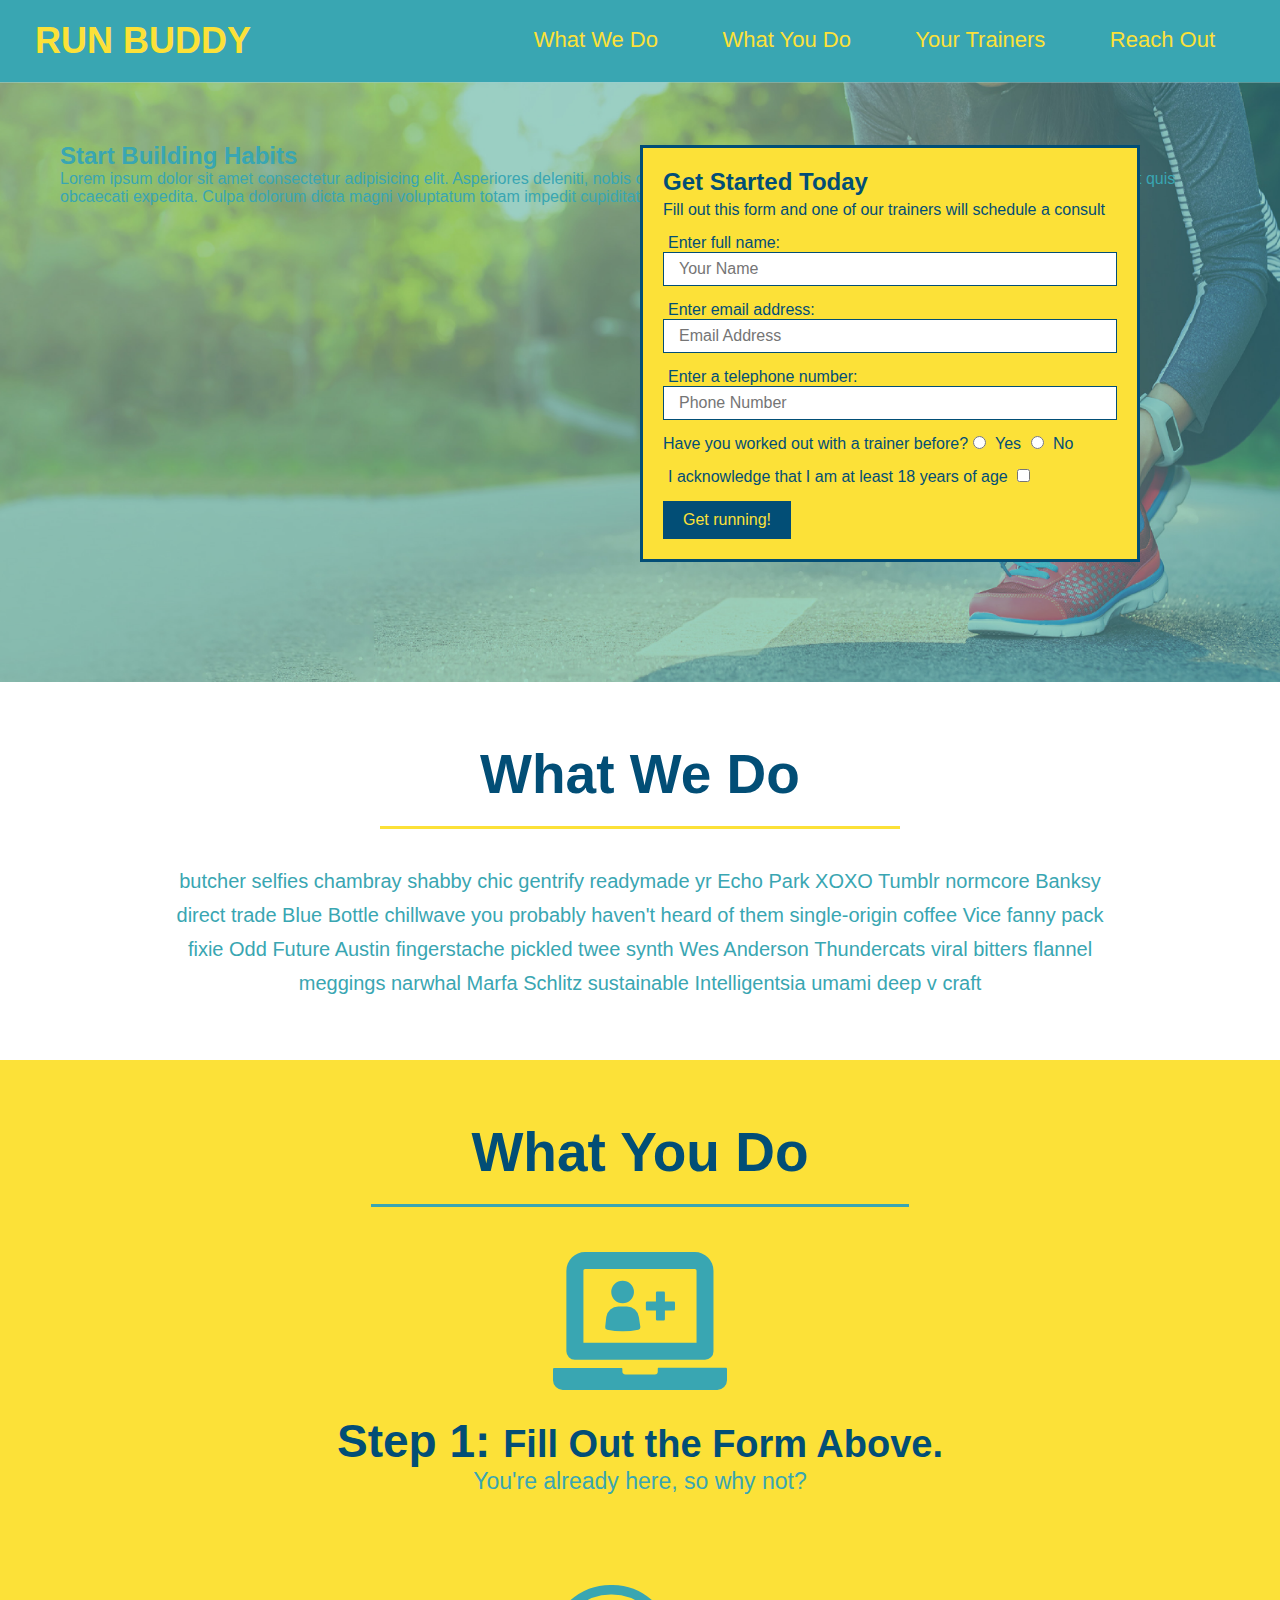
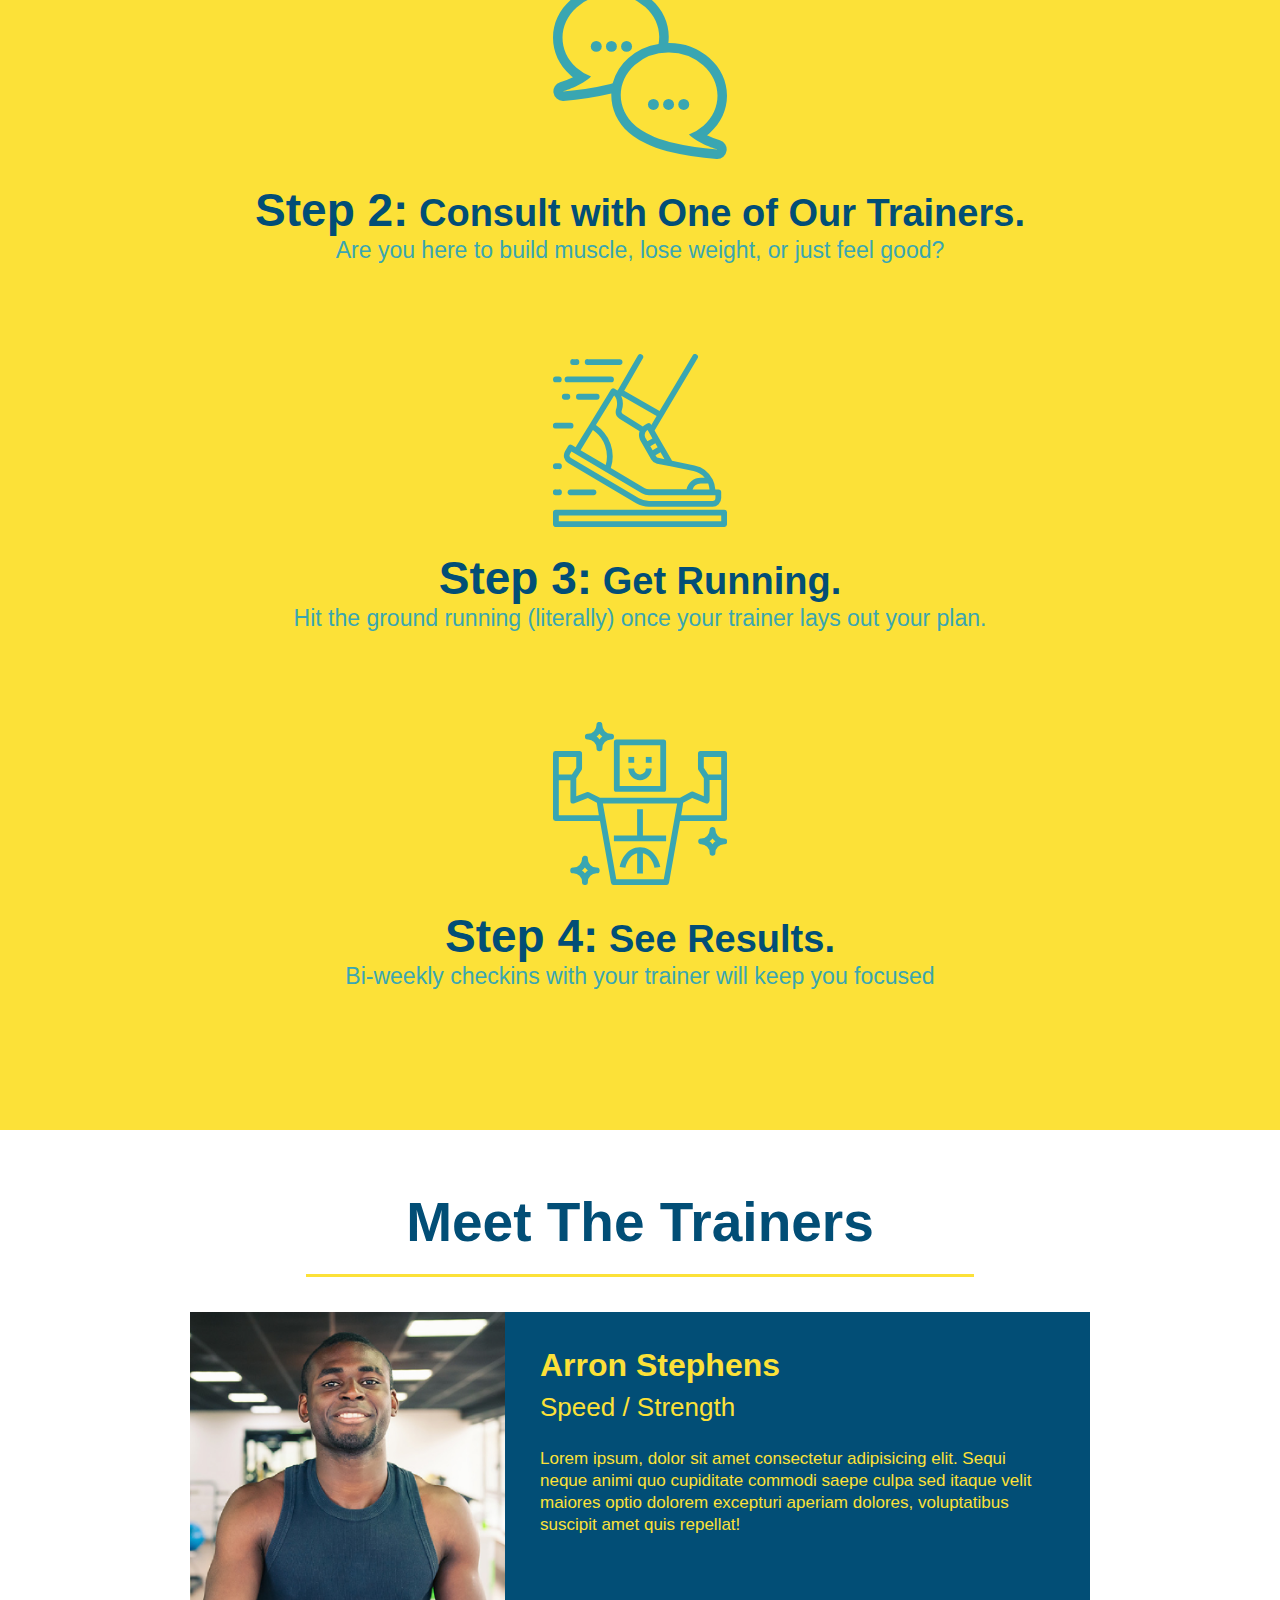
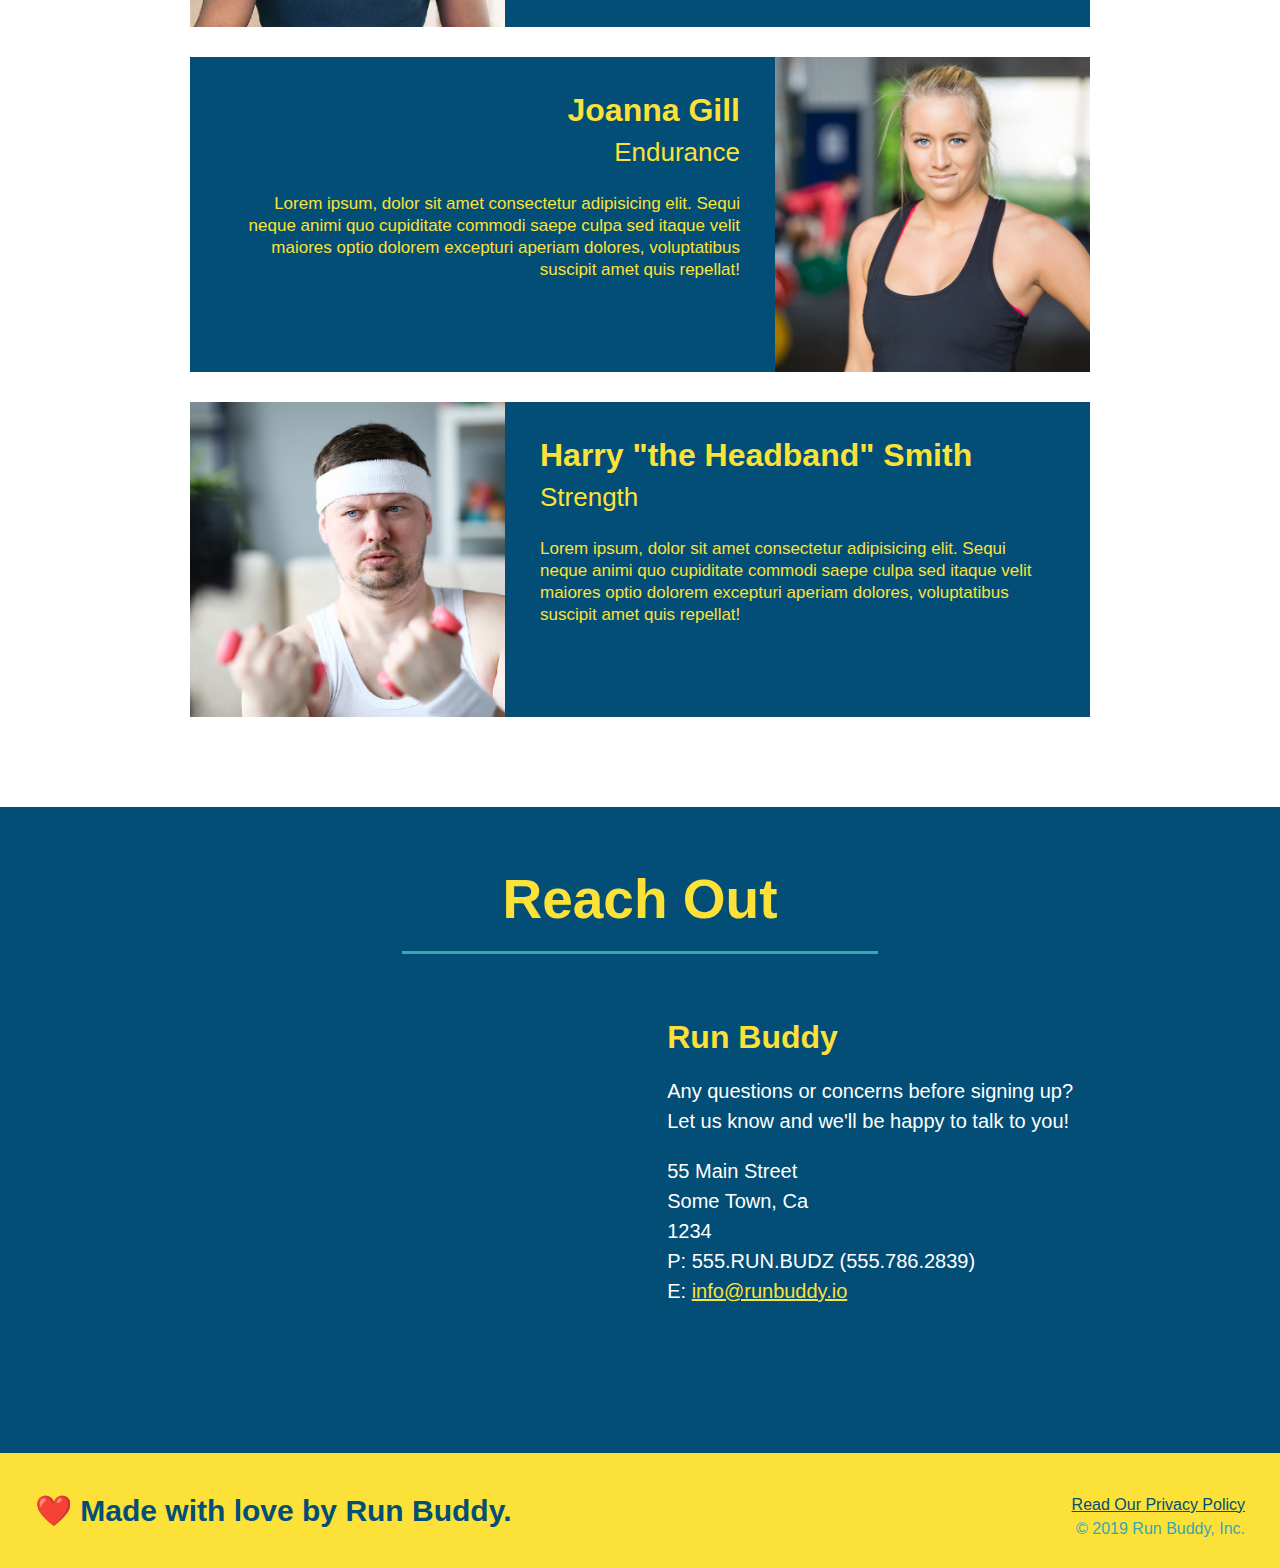
==== index.html @ 30cf2ac8 "add content to hero, replace image" ====
<!DOCTYPE html>
<html lang="en">
    <head>
        <meta charset="UTF-8" />
        <title>Run Buddy</title>
        <link rel="stylesheet" href="./assets/css/style.css" />
    </head>
    <body>
        <!-- navigation-->
        <header>
        <h1>
            <a href="/">RUN BUDDY</a>
        </h1>
        <nav>
            <!-- Unordered list element -->
            <ul>
                <!-- List item element -->
                <li>
                    <!-- Anchor element -->
                    <a href="#what-we-do">What We Do</a>
                </li>
                <li>
                    <a href="#what-you-do">What You Do</a>
                </li>
                <li>
                    <a href="#your-trainers">Your Trainers</a>
                </li>
                <li>
                    <a href="#reach-out">Reach Out</a>
                </li>
            </ul>
        </nav>
        </header>

        <!-- hero/jumbotron-->
        <section class="hero">
          <div class="hero-cta">
          <h2>Start Building Habits</h2>
          <p>Lorem ipsum dolor sit amet consectetur adipisicing elit. Asperiores deleniti, nobis corporis explicabo voluptates dolorem neque magnam minus, provident quis obcaecati expedita. Culpa dolorum dicta magni voluptatum totam impedit cupiditate.
          </p>
        </div>
            <div class="hero-form">
                <h3>Get Started Today</h3>
                <p>Fill out this form and one of our trainers will schedule a consult</p>
                <!-- Add form element-->
                <form>
                    <label for="name">Enter full name:</label>
                    <input type="text" placeholder="Your Name" name="name" id="name" class="form-input"/>
                    <label for="email">Enter email address:</label>
                    <input type="email" placeholder="Email Address" email="email" id="email" class="form-input"/>
                    <label for="phone">Enter a telephone number:</label>
                    <input type="tel" placeholder="Phone Number" name="phone" id="phone" class="form-input"/>
                    <p>
                        Have you worked out with a trainer before?
                        <input type="radio" name="trainer-confirm" id="trainer-yes"/>
                        <label for="trainer-yes">Yes</label>
                        <input type="radio" name="trainer-confirm" id="trainer-no"/>
                        <label for="trainer-no">No</label>  
                    </p>
                    <p>
                        <label for="checkbox">
                            I acknowledge that I am at least 18 years of age
                        </label>
                        <input type="checkbox" name="age-confirm" id="checkbox"/>
                    </p>
                        <button type="submit">
                            Get running!
                        </button>
                </form> 
            </div>
        </section>

        <!--"what we do" section-->
        <section id="what-we-do" class="intro">
            <h2 class="section-title primary-border">What We Do</h2>
            <p>butcher selfies chambray shabby chic gentrify readymade yr Echo Park XOXO Tumblr normcore Banksy direct trade Blue Bottle chillwave you probably haven't heard of them single-origin coffee Vice fanny pack fixie Odd Future Austin fingerstache pickled twee synth Wes Anderson Thundercats viral bitters flannel meggings narwhal Marfa Schlitz sustainable Intelligentsia umami deep v craft</p>
        </section>

        <!--"what you do" section-->
        <section id="what-you-do" class="steps">
            <h2 class="section-title secondary-border">What You Do</h2>
            <div>
                <img src="./assets/images/step-1.svg" alt="" />
                <h3>Step 1: <span> Fill Out the Form Above.</span></h3>
                <p>You're already here, so why not?</p>
              </div>
            
              <div>
                <img src="./assets/images/step-2.svg" alt="" />
                <h3>Step 2:<span> Consult with One of Our Trainers.</span></h3>
                <p>Are you here to build muscle, lose weight, or just feel good?</p>
              </div>
            
              <div>
                <img src="./assets/images/step-3.svg" alt="" />
                <h3>Step 3:<span> Get Running.</span></h3>
                <p>Hit the ground running (literally) once your trainer lays out your plan.</p>
              </div>
            
              <div>
                <img src="./assets/images/step-4.svg" alt="" />
                <h3>Step 4:<span> See Results.</span></h3>
                <p>Bi-weekly checkins with your trainer will keep you focused</p>
              </div>
           
        </section>

        <!-- "meet the trainers" section-->
        <section id="your-trainers" class="trainers">
            <h2 class="section-title primary-border">Meet The Trainers</h2>
            <!-- first trainer bio -->
            <article class="trainer">
                <img src="./assets/images/trainer-1.jpg" alt="Arron Stephens in his workout clothes, ready to pump iron" />
                <div class="trainer-bio text-left">
                  <h3>Arron Stephens</h3>
                  <h4>Speed / Strength</h4>
                  <p>
                    Lorem ipsum, dolor sit amet consectetur adipisicing elit. Sequi neque animi quo cupiditate commodi saepe culpa sed
                    itaque velit maiores optio dolorem excepturi aperiam dolores, voluptatibus suscipit amet quis repellat!
                  </p>
                </div>
              </article>
              <!-- second trainer bio -->
<article class="trainer">
    <div class="trainer-bio text-right">
      <h3>Joanna Gill</h3>
      <h4>Endurance</h4>
      <p>
        Lorem ipsum, dolor sit amet consectetur adipisicing elit. Sequi neque animi quo cupiditate commodi saepe culpa sed
        itaque velit maiores optio dolorem excepturi aperiam dolores, voluptatibus suscipit amet quis repellat!
      </p>
    </div>
    <img src="./assets/images/trainer-2.jpg" alt="Joanna Gill cooling off after a workout" />
  </article>
  
  <!-- third trainer bio -->
  <article class="trainer">
    <img src="./assets/images/trainer-3.jpg" alt="Harry Smith wearing a headband and lifting comically small pink weights" />
    <div class="trainer-bio text-left">
      <h3>Harry "the Headband" Smith</h3>
      <h4>Strength</h4>
      <p>
        Lorem ipsum, dolor sit amet consectetur adipisicing elit. Sequi neque animi quo cupiditate commodi saepe culpa sed
        itaque velit maiores optio dolorem excepturi aperiam dolores, voluptatibus suscipit amet quis repellat!
      </p>
    </div>
  </article>

              

        </section>

        <!-- "reach out" section-->
        <section id="reach-out" class="contact">
            <h2 class="section-title secondary-border">Reach Out</h2>
            <div class="contact-info">
              <iframe src="https://www.google.com/maps/embed?pb=!1m18!1m12!1m3!1d11626.652338170385!2d-87.88651664779712!3d42.99789846406055!2m3!1f0!2f0!3f0!3m2!1i1024!2i768!4f13.1!3m3!1m2!1s0x88051780bf5b7cb5%3A0xff8d4eafa3d6fd82!2sCactus%20Club!5e0!3m2!1sen!2sus!4v1645833481963!5m2!1sen!2sus" width="" height="" style="border:0;" allowfullscreen="" loading="lazy"></iframe>
            

            <div>
              <h3>Run Buddy</h3>
              <p>Any questions or concerns before signing up? 
                <br/>
                Let us know and we'll be happy to talk to you!
              </p>
              <address>
                55 Main Street <br/>
                Some Town, Ca <br/>
                1234 <br/>
                P: 555.RUN.BUDZ (555.786.2839)<br/>
                E: <a href="mailto:info@runbuddy.io">info@runbuddy.io</a>
              </address>
            </div>
            </div>
        </section>

        <!-- footer -->
        <footer>
            <h2>❤️ Made with love by Run Buddy.</h2>
            <div>
                <a href="#">Read Our Privacy Policy</a><br />
                &copy; 2019 Run Buddy, Inc.
              </div>
        </footer>
          
    </body>
</html>
---- assets/css/style.css ----
* {
    margin: 0;
    padding: 0;
    box-sizing: border-box;
}

body {
    font-family: Helvetica, Arial, sans-serif;
    color: #39a6b2;
  }

  header  {
      padding: 20px 35px;
      background-color: #39a6b2;
  }

  header h1 {
    font-weight: bold;
    font-size: 36px;
    color: #fce138;
    margin: 0;
    display: inline;
  }

  header a {
    text-decoration: none;
    color: #fce138;
  }
  
  header nav {
    float: right;
    margin: 7px 0;
  }

  header nav ul li {
    display: inline;
  }

  header nav ul li a {
    margin: 0 30px;
    font-weight: lighter;
    font-size: 22px;
  }

  footer {
    background: #fce138;
    width: 100%;
    padding: 40px 35px;
  }

  footer h2 {
    display: inline;
    color: #024e76;
    font-size: 30px;
    margin: 0;
  }

  footer div {
    float: right;
    line-height: 1.5;
    text-align: right;
  }

  footer a {
    color: #024e76;
  }

  section {
    padding: 60px;
  }

  .hero {
    height: 600px;
    background-image: url("../images/hero-bg.jpg");
    background-size: cover;
    background-position: center;
    position: relative;
  }

  .hero-form {
    color:#024e76;
    background-color: #fce138;
    padding: 20px;
    width: 500px;
    border: solid 3px #024e76;
    position:absolute;
    bottom: 120px;
    right: 140px;
  }

  .hero-form h3 {
    font-size: 24px;
    margin: 0;
  }

  .hero-form p {
    margin:5px 0 15px 0
  }

  .hero-form label {
    margin: 0 5px;
  }

  .hero-form button {
  color: #fce138;
  background-color: #024e76;
  border: none;
  padding: 10px 20px;
  font-size: 16px;
  }

  .form-input {
  border: 1px solid #024e76;
  display: block;
  padding: 7px 15px;
  font-size: 16px;
  color: #024e76;
  width: 100%;
  margin-bottom: 15px;

  }

  .intro {
    text-align: center;
  }

  
  .intro p {
    line-height: 1.7;
    color: #39a6b2;
    width: 80%;
    font-size: 20px;
    margin: 0 auto;
  }

  .steps {
    text-align: center;
    background:#fce138
  }

  .steps div {
    margin-bottom: 80px;
  }

  .steps img {
    width: 15%;
    margin: 10px 0;
  }
  
  .steps h3 {
    color: #024e76;
    font-size: 46px;
    margin-top: 10px;
  }
  
  .steps p {
    color: #39a6b2;
    font-size: 23px;
  }

 
  .section-title {
    font-size: 55px;
    color: #024e76;
    margin-bottom: 35px;
    padding: 0 100px 20px 100px;
    display: inline-block;
    border-bottom: 3px solid;
  }
  
  .primary-border {
    border-color: #fce138;
  }
  
  .secondary-border {
    border-color: #39a6b2;
  }

  .steps span {
    font-size: 38px;
  }

  .trainers {
    text-align: center;
  }

  .trainer {
    width: 900px;
    margin: 0 auto 30px auto;
    background: #024e76;
    color: #fce138;
    overflow: auto;
  }

  .trainer img {
    width: 35%;
    float: left;
  }
  
  .trainer-bio {
    padding: 35px;
    float: left;
    width: 65%;
  }

  .text-left {
    text-align: left;
  }

  .text-right {
    text-align: right;
  }

  .trainer-bio h3 {
    font-size: 32px;
    margin-bottom: 8px;
  }
  
  .trainer-bio h4 {
    font-weight: lighter;
    font-size: 26px;
    margin-bottom: 25px;
  }
  
  .trainer-bio p {
    font-size: 17px;
    line-height: 1.3;
  }

  .contact {
    text-align: center;
    background:#024e76
  }

  .contact h2 {
    color:#fce138
  }

  .contact-info iframe {
    width: 400px;
    height: 400px;
  }

  .contact-info div {
    width: 410px;
  display: inline-block;
  vertical-align: top;
  text-align: left;
  margin: 30px 0 0 60px;
  color: white;
  }

  .contact-info h3 {
    color: #fce138;
    font-size: 32px;
  }
  
  .contact-info p, .contact-info address {
    margin: 20px 0;
    line-height: 1.5;
    font-size: 20px;
    font-style: normal;
  }
  
  .contact-info a {
    color: #fce138;
  }

  .page-title {
    color: #fce138;
    display: inline-block;
    border-bottom: 4px #fce138 solid;
    padding: 0 80px 15px 80px;
    font-weight: normal;
    font-size: 42px;
    font-style: italic;

  }
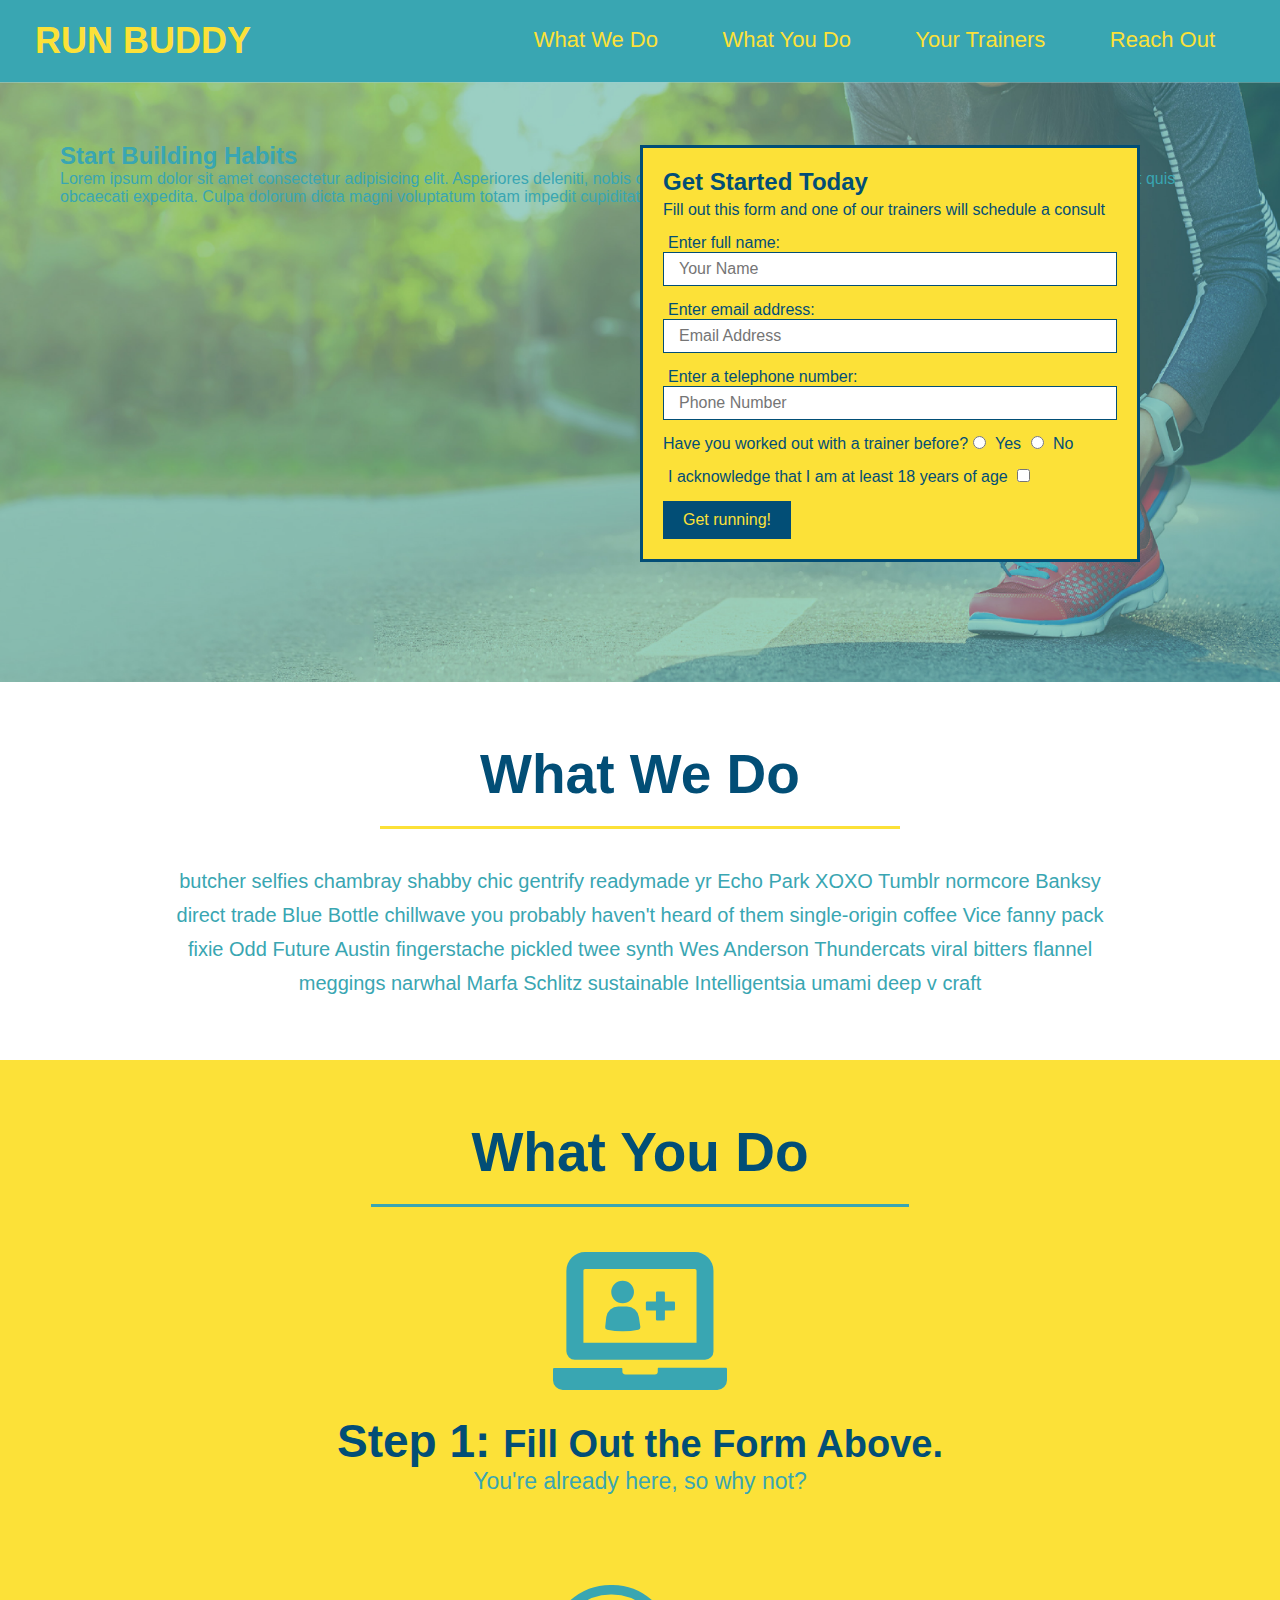
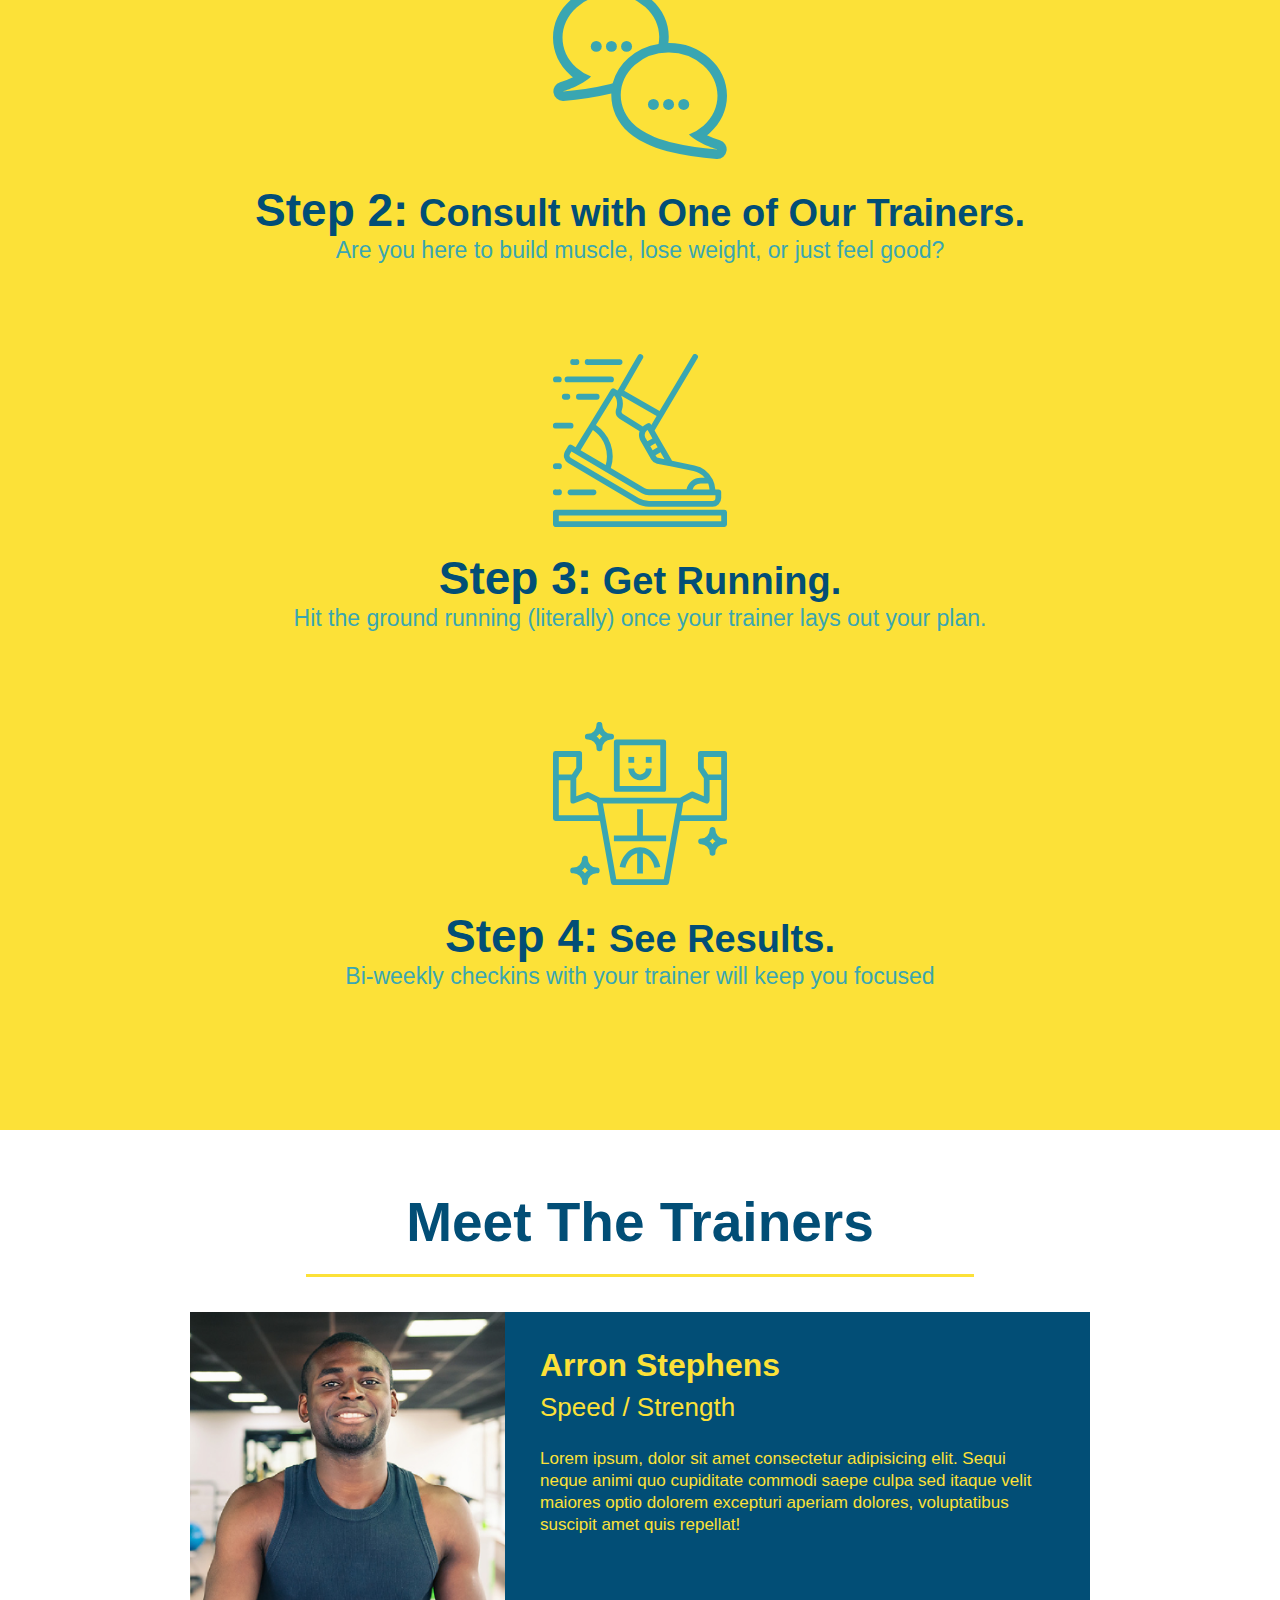
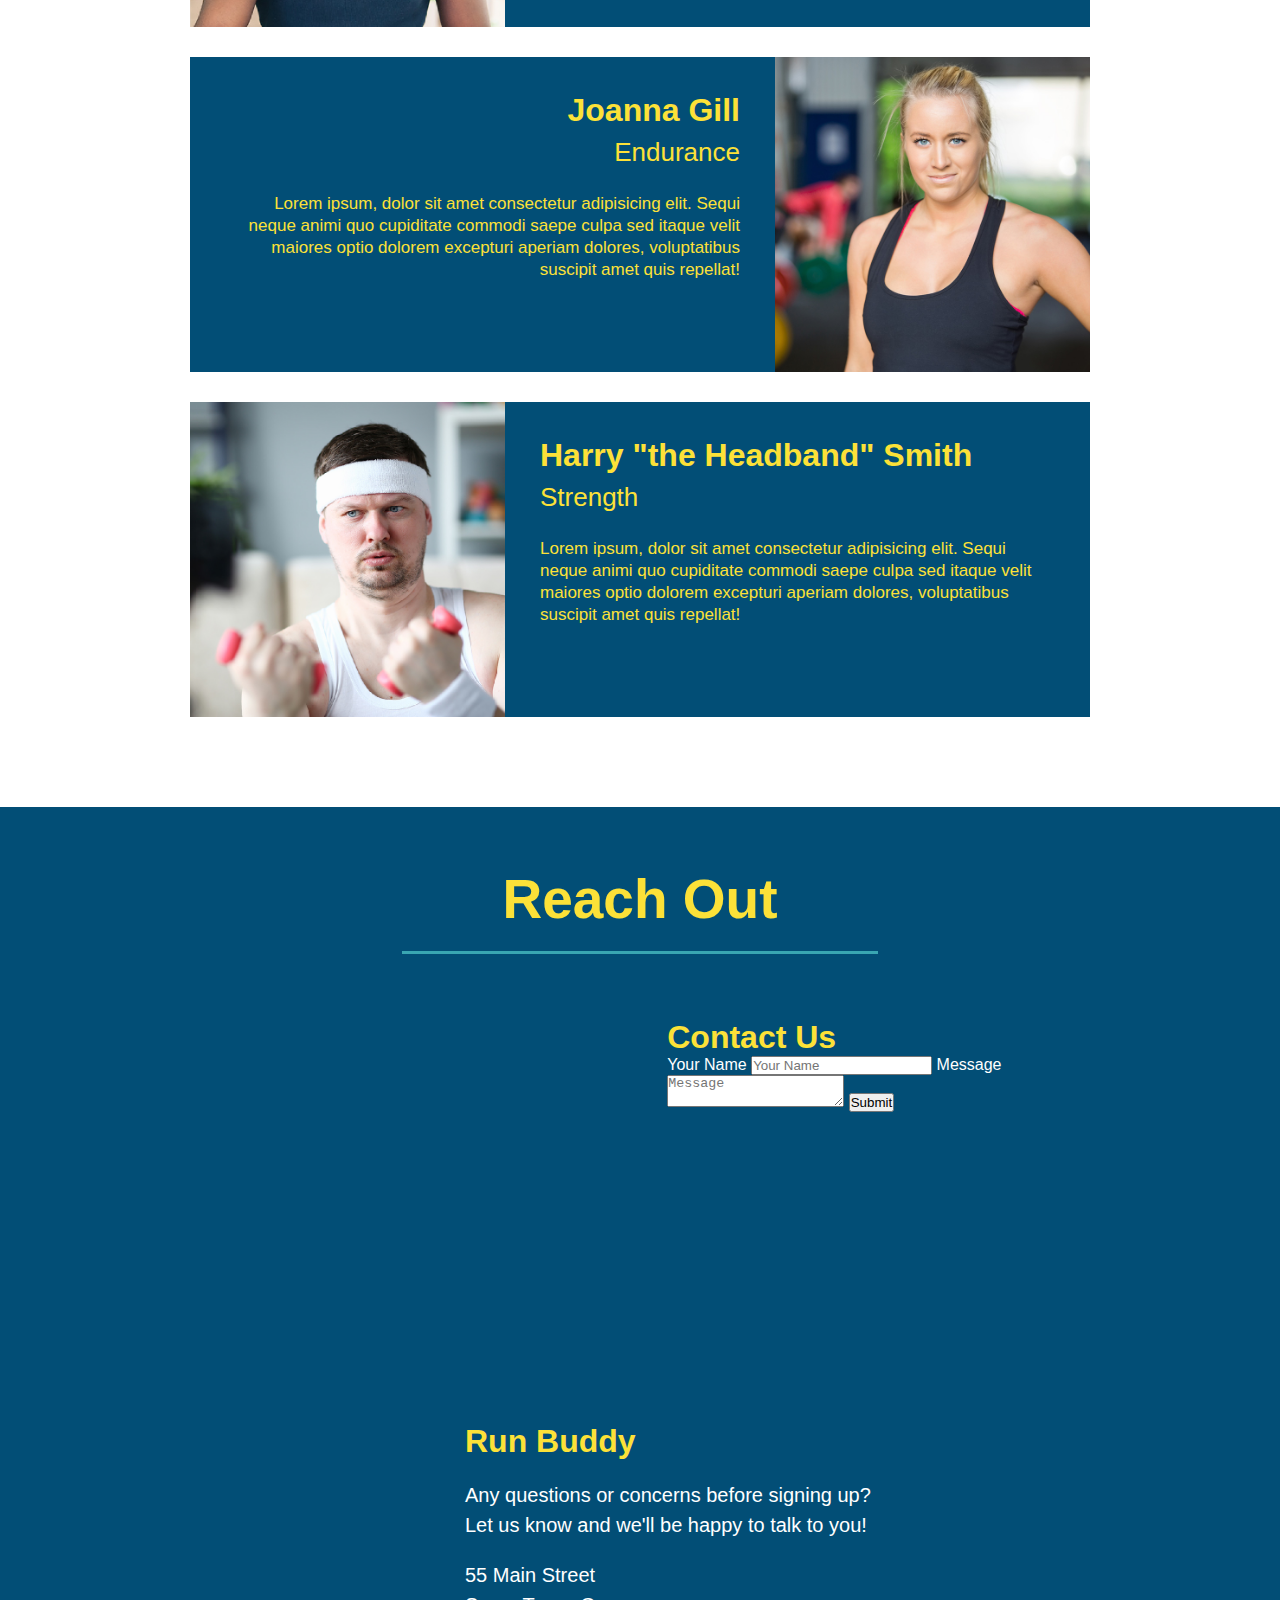
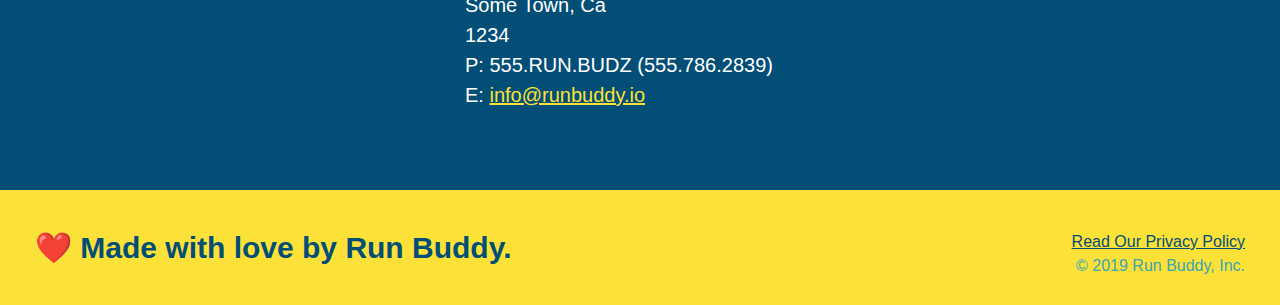
==== commit 924ee993: "add contact form" ====
--- a/index.html
+++ b/index.html
@@ -155,7 +155,18 @@
             <h2 class="section-title secondary-border">Reach Out</h2>
             <div class="contact-info">
               <iframe src="https://www.google.com/maps/embed?pb=!1m18!1m12!1m3!1d11626.652338170385!2d-87.88651664779712!3d42.99789846406055!2m3!1f0!2f0!3f0!3m2!1i1024!2i768!4f13.1!3m3!1m2!1s0x88051780bf5b7cb5%3A0xff8d4eafa3d6fd82!2sCactus%20Club!5e0!3m2!1sen!2sus!4v1645833481963!5m2!1sen!2sus" width="" height="" style="border:0;" allowfullscreen="" loading="lazy"></iframe>
-            
+              <div class="contact-form">
+                <h3>Contact Us</h3>
+                <form>
+                   <label for="contact-name">Your Name</label>
+                   <input type="text" id="contact-name" placeholder="Your Name" />
+              
+                   <label for="contact-message">Message</label>
+                   <textarea id="contact-message" placeholder="Message"></textarea>
+              
+                   <button type="submit">Submit</button>
+                  </form>
+              </div>
 
             <div>
               <h3>Run Buddy</h3>
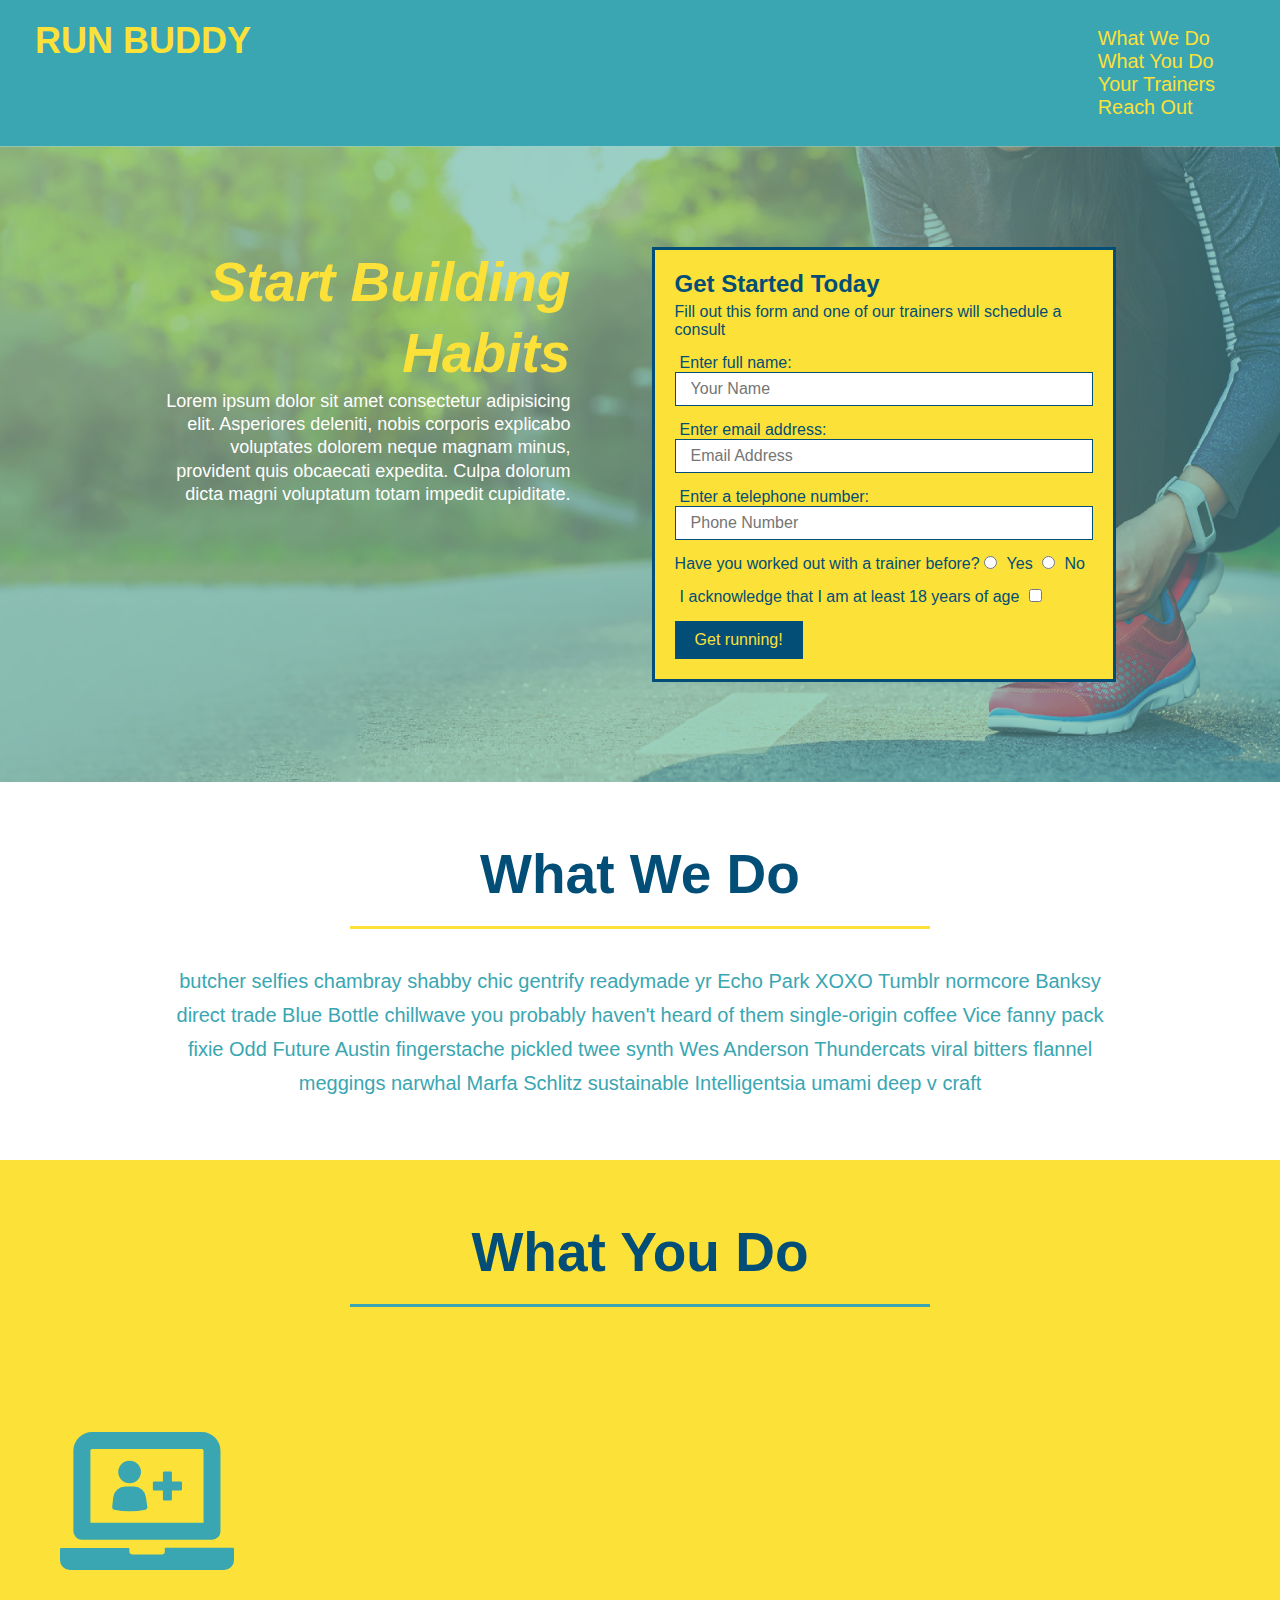
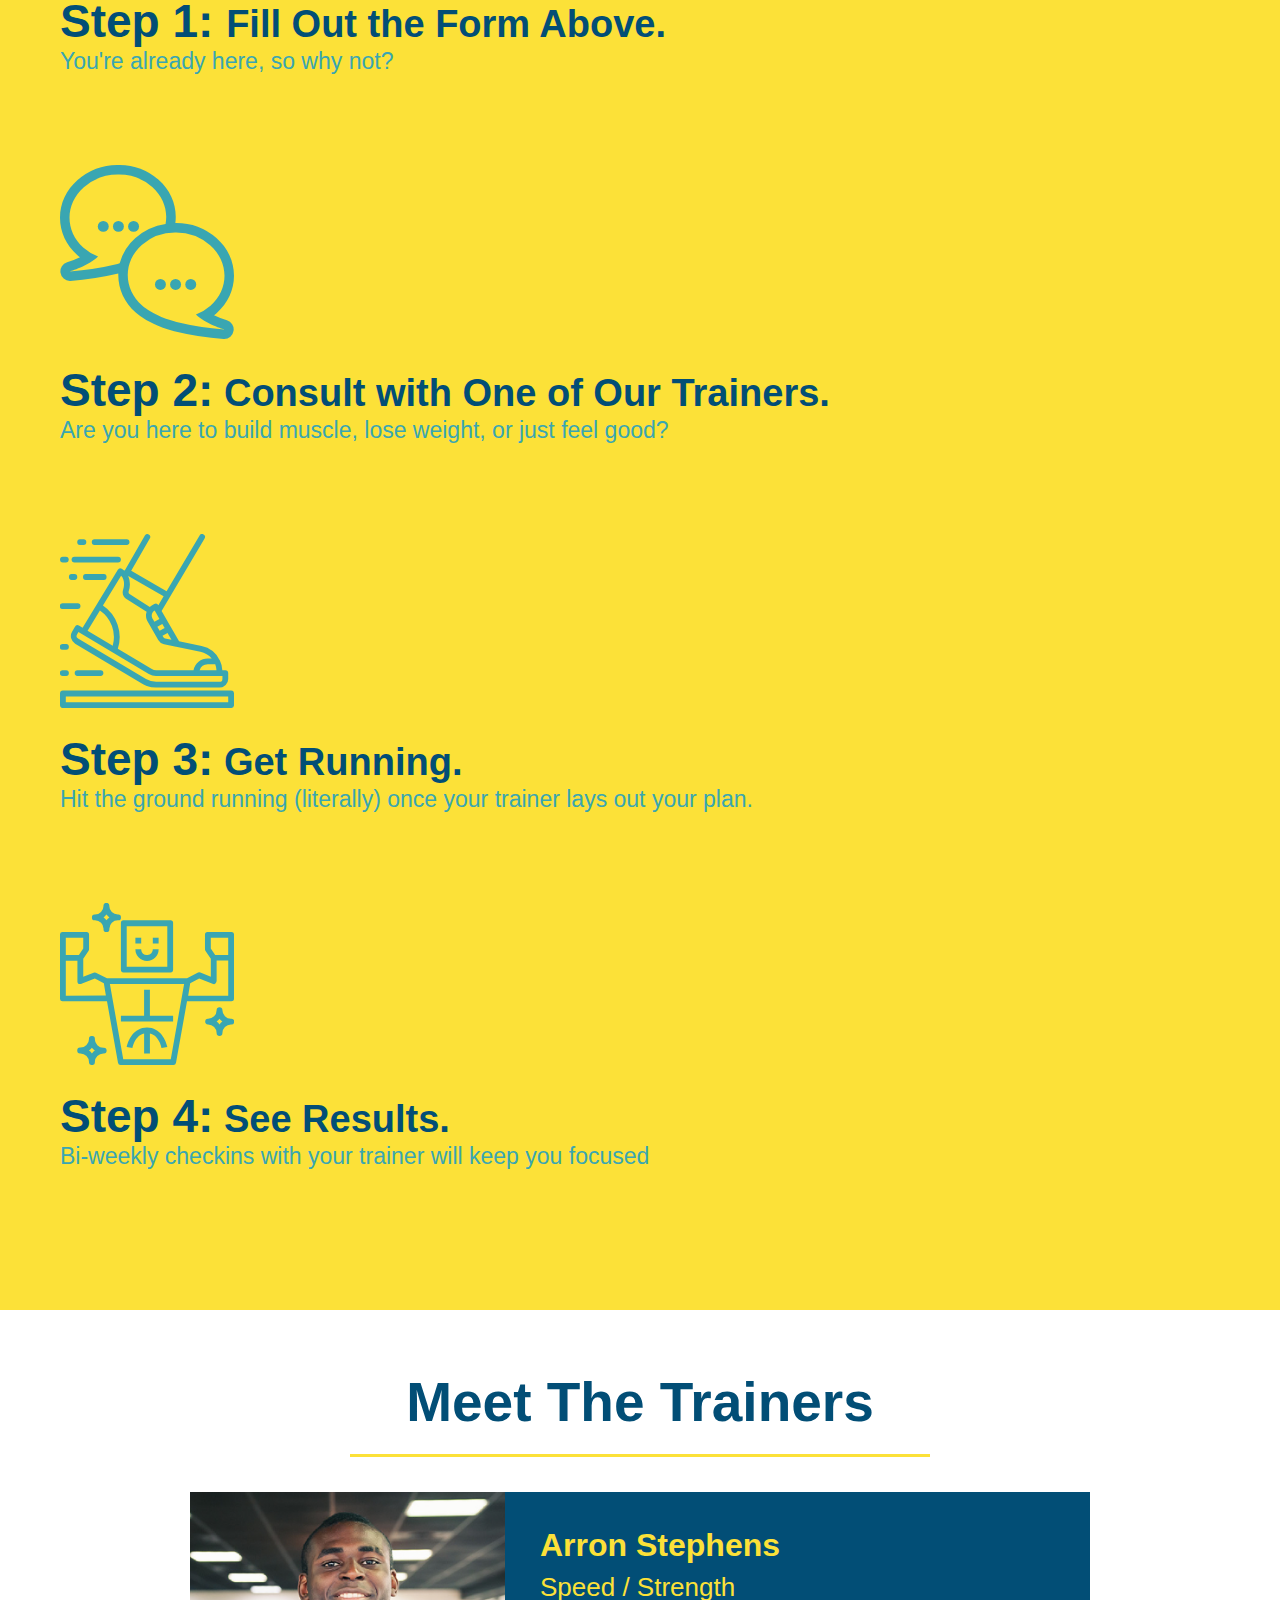
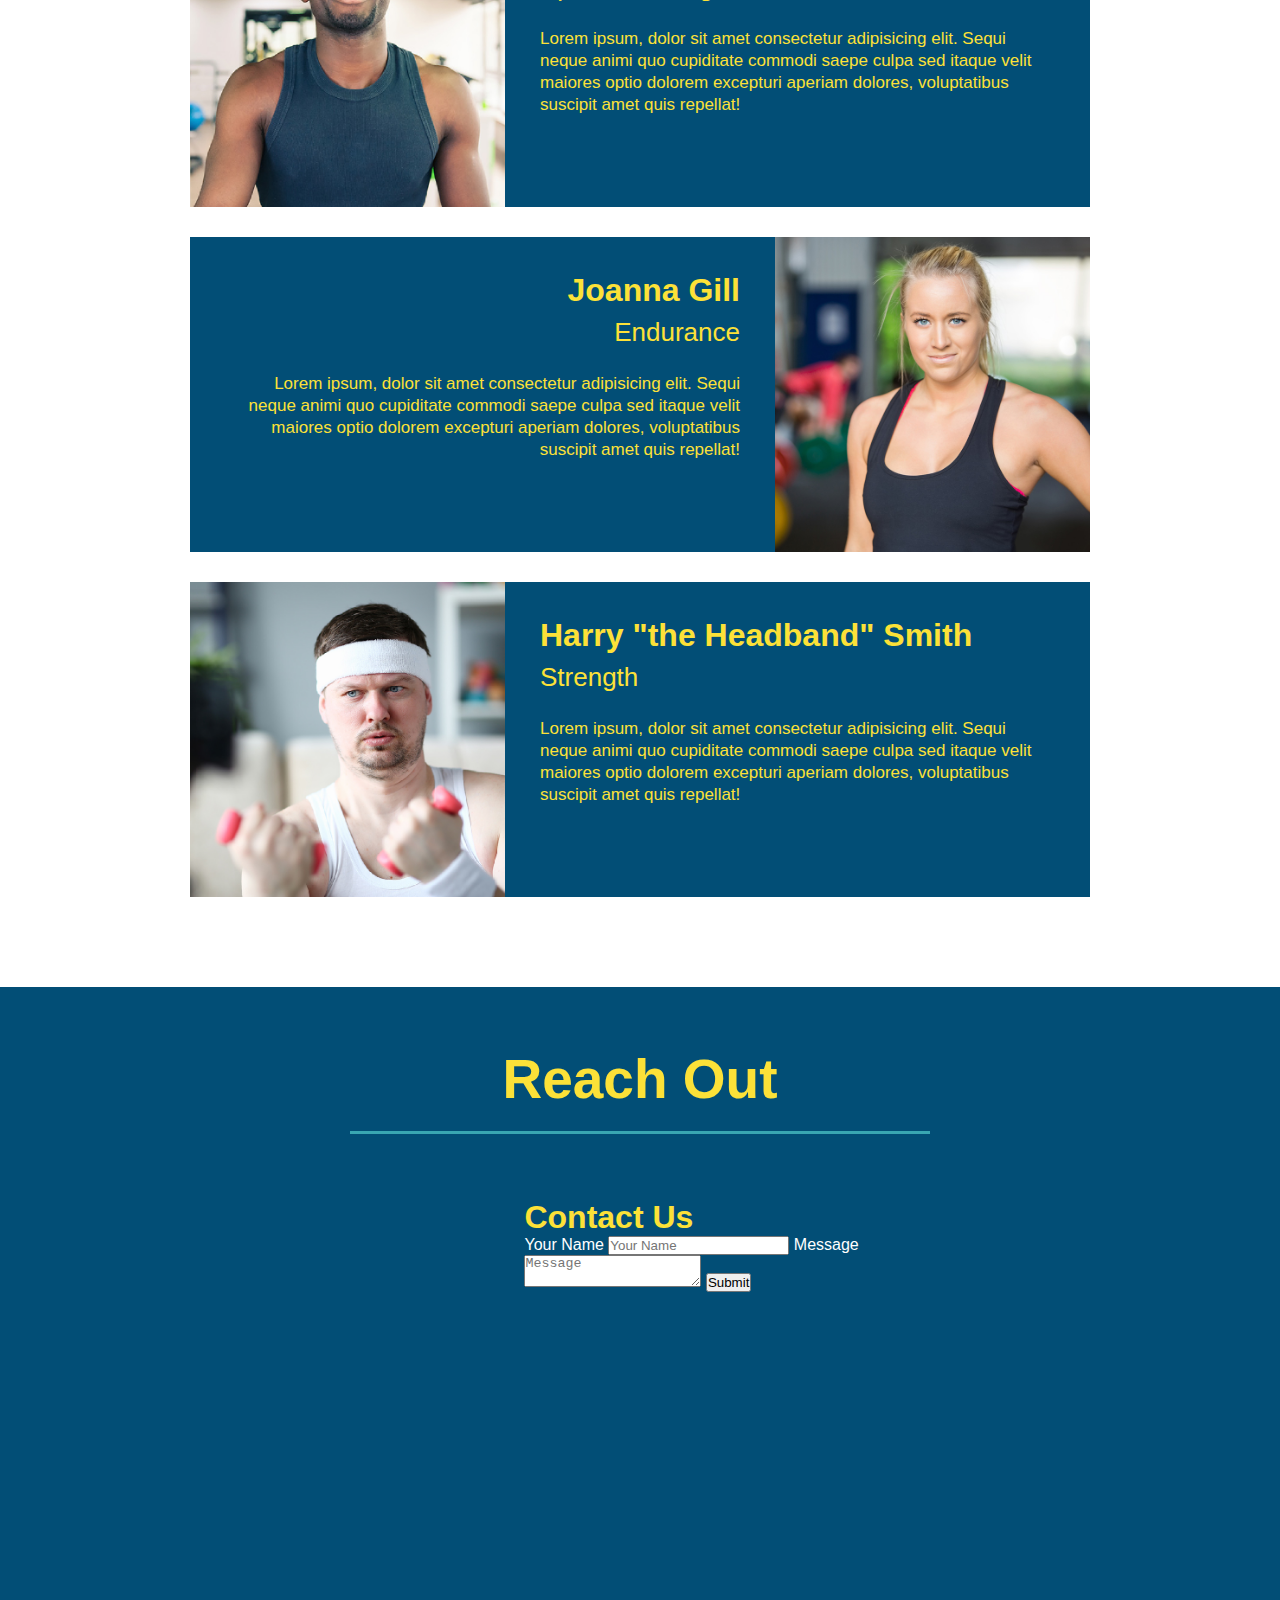
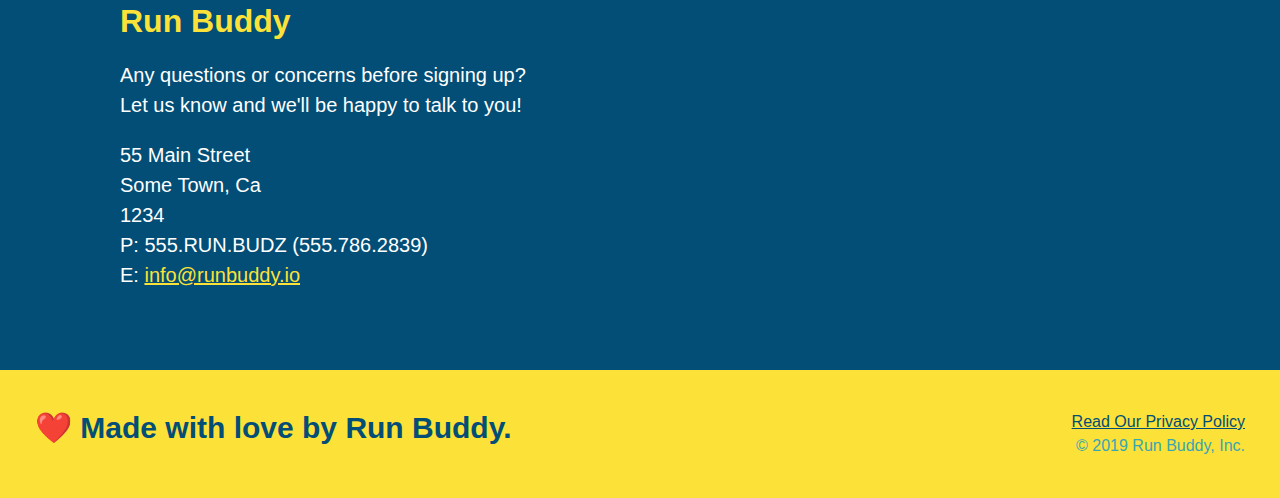
==== commit 1c99c015: "section titles centered" ====
--- a/index.html
+++ b/index.html
@@ -73,12 +73,17 @@
         <!--"what we do" section-->
         <section id="what-we-do" class="intro">
             <h2 class="section-title primary-border">What We Do</h2>
+            <div class="flex-row"> 
             <p>butcher selfies chambray shabby chic gentrify readymade yr Echo Park XOXO Tumblr normcore Banksy direct trade Blue Bottle chillwave you probably haven't heard of them single-origin coffee Vice fanny pack fixie Odd Future Austin fingerstache pickled twee synth Wes Anderson Thundercats viral bitters flannel meggings narwhal Marfa Schlitz sustainable Intelligentsia umami deep v craft</p>
-        </section>
+            </div>
+          </section>
+      
 
         <!--"what you do" section-->
         <section id="what-you-do" class="steps">
+          <div class="flex-row">
             <h2 class="section-title secondary-border">What You Do</h2>
+          </div>
             <div>
                 <img src="./assets/images/step-1.svg" alt="" />
                 <h3>Step 1: <span> Fill Out the Form Above.</span></h3>
@@ -107,7 +112,9 @@
 
         <!-- "meet the trainers" section-->
         <section id="your-trainers" class="trainers">
+          <div class="flex-row">
             <h2 class="section-title primary-border">Meet The Trainers</h2>
+          </div>
             <!-- first trainer bio -->
             <article class="trainer">
                 <img src="./assets/images/trainer-1.jpg" alt="Arron Stephens in his workout clothes, ready to pump iron" />
@@ -152,7 +159,9 @@
 
         <!-- "reach out" section-->
         <section id="reach-out" class="contact">
+          <div class="flex-row">
             <h2 class="section-title secondary-border">Reach Out</h2>
+          </div>
             <div class="contact-info">
               <iframe src="https://www.google.com/maps/embed?pb=!1m18!1m12!1m3!1d11626.652338170385!2d-87.88651664779712!3d42.99789846406055!2m3!1f0!2f0!3f0!3m2!1i1024!2i768!4f13.1!3m3!1m2!1s0x88051780bf5b7cb5%3A0xff8d4eafa3d6fd82!2sCactus%20Club!5e0!3m2!1sen!2sus!4v1645833481963!5m2!1sen!2sus" width="" height="" style="border:0;" allowfullscreen="" loading="lazy"></iframe>
               <div class="contact-form">
--- a/assets/css/style.css
+++ b/assets/css/style.css
@@ -12,6 +12,9 @@
   header  {
       padding: 20px 35px;
       background-color: #39a6b2;
+      display: flex;
+      justify-content: space-between;
+      flex-wrap: wrap;
   }
 
   header h1 {
@@ -19,7 +22,7 @@
     font-size: 36px;
     color: #fce138;
     margin: 0;
-    display: inline;
+    
   }
 
   header a {
@@ -28,35 +31,42 @@
   }
   
   header nav {
-    float: right;
+    
     margin: 7px 0;
   }
 
   header nav ul li {
-    display: inline;
+    display: flex;
+    flex-wrap: wrap;
+    justify-content: space-between;
+    align-items: center;
+    list-style: none;
   }
 
   header nav ul li a {
     margin: 0 30px;
     font-weight: lighter;
-    font-size: 22px;
+    font-size: 1.55vw;
   }
 
   footer {
+    display: flex;
+    justify-content: space-between;
+    flex-wrap: wrap;
     background: #fce138;
     width: 100%;
     padding: 40px 35px;
   }
 
   footer h2 {
-    display: inline;
+    
     color: #024e76;
     font-size: 30px;
     margin: 0;
   }
 
   footer div {
-    float: right;
+    
     line-height: 1.5;
     text-align: right;
   }
@@ -70,22 +80,24 @@
   }
 
   .hero {
-    height: 600px;
+    display: flex;
+    justify-content: center;
+    flex-wrap: wrap;
     background-image: url("../images/hero-bg.jpg");
     background-size: cover;
     background-position: center;
-    position: relative;
+    
   }
 
   .hero-form {
     color:#024e76;
     background-color: #fce138;
     padding: 20px;
-    width: 500px;
+    width: 40%;
     border: solid 3px #024e76;
-    position:absolute;
-    bottom: 120px;
-    right: 140px;
+    margin: 3.5%;
+    
+    
   }
 
   .hero-form h3 {
@@ -121,7 +133,7 @@
   }
 
   .intro {
-    text-align: center;
+    
   }
 
   
@@ -131,10 +143,11 @@
     width: 80%;
     font-size: 20px;
     margin: 0 auto;
+    text-align: center;
   }
 
   .steps {
-    text-align: center;
+    
     background:#fce138
   }
 
@@ -162,10 +175,11 @@
   .section-title {
     font-size: 55px;
     color: #024e76;
-    margin-bottom: 35px;
-    padding: 0 100px 20px 100px;
-    display: inline-block;
+    padding-bottom: 20px;
+    text-align: center;
+    margin: 0 auto 35px auto;
     border-bottom: 3px solid;
+    width: 50%;
   }
   
   .primary-border {
@@ -181,7 +195,7 @@
   }
 
   .trainers {
-    text-align: center;
+    
   }
 
   .trainer {
@@ -211,6 +225,10 @@
     text-align: right;
   }
 
+  .flex-row {
+    display: flex;
+  }
+
   .trainer-bio h3 {
     font-size: 32px;
     margin-bottom: 8px;
@@ -228,7 +246,7 @@
   }
 
   .contact {
-    text-align: center;
+    
     background:#024e76
   }
 
@@ -277,7 +295,26 @@
 
   }
 
-  
-
-  
-  
+  .hero-cta {
+    width: 35%;
+    text-align: right;
+    margin: 3.5%;
+    color: #fff;
+    font-size: 18px;
+    line-height: 1.3;
+  }
+
+  .hero-cta h2 {
+    font-style: italic;
+    font-size: 55px;
+    color: #fce138;
+  }
+
+
+
+
+
+  
+
+  
+  
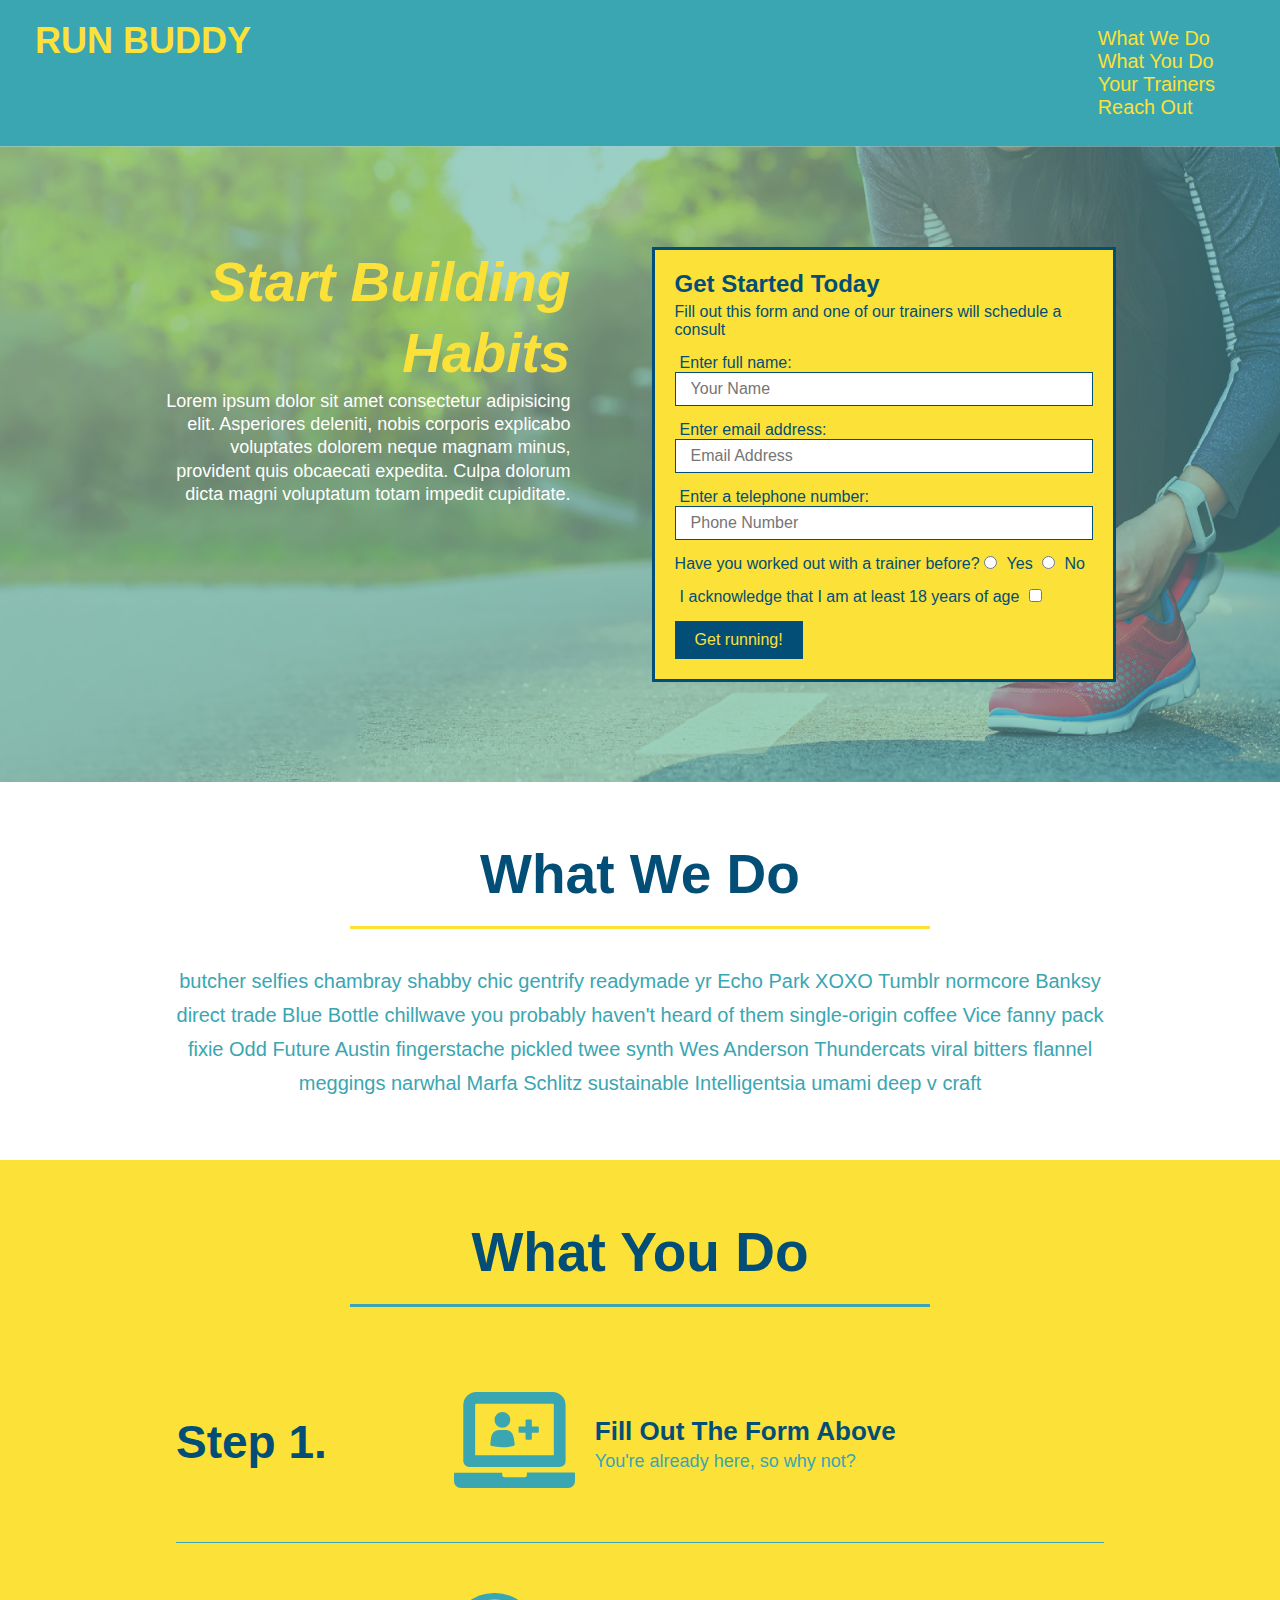
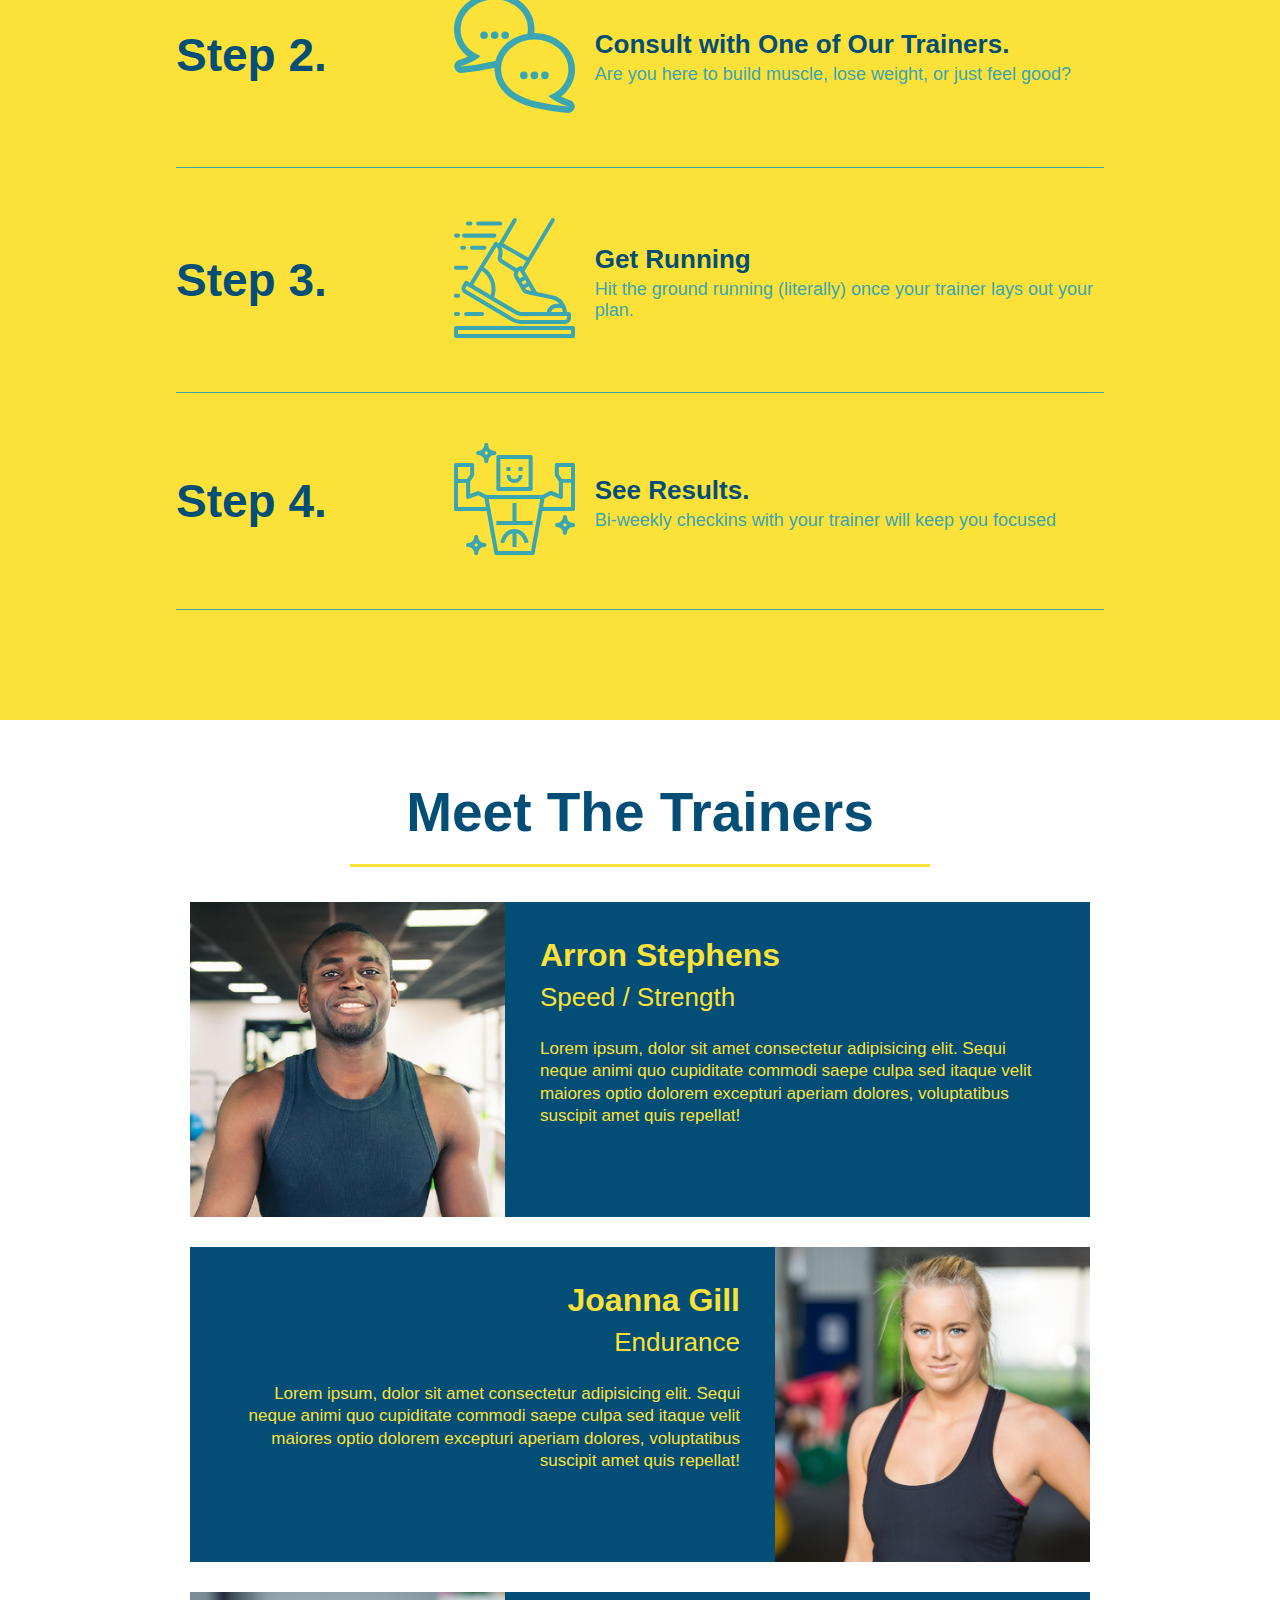
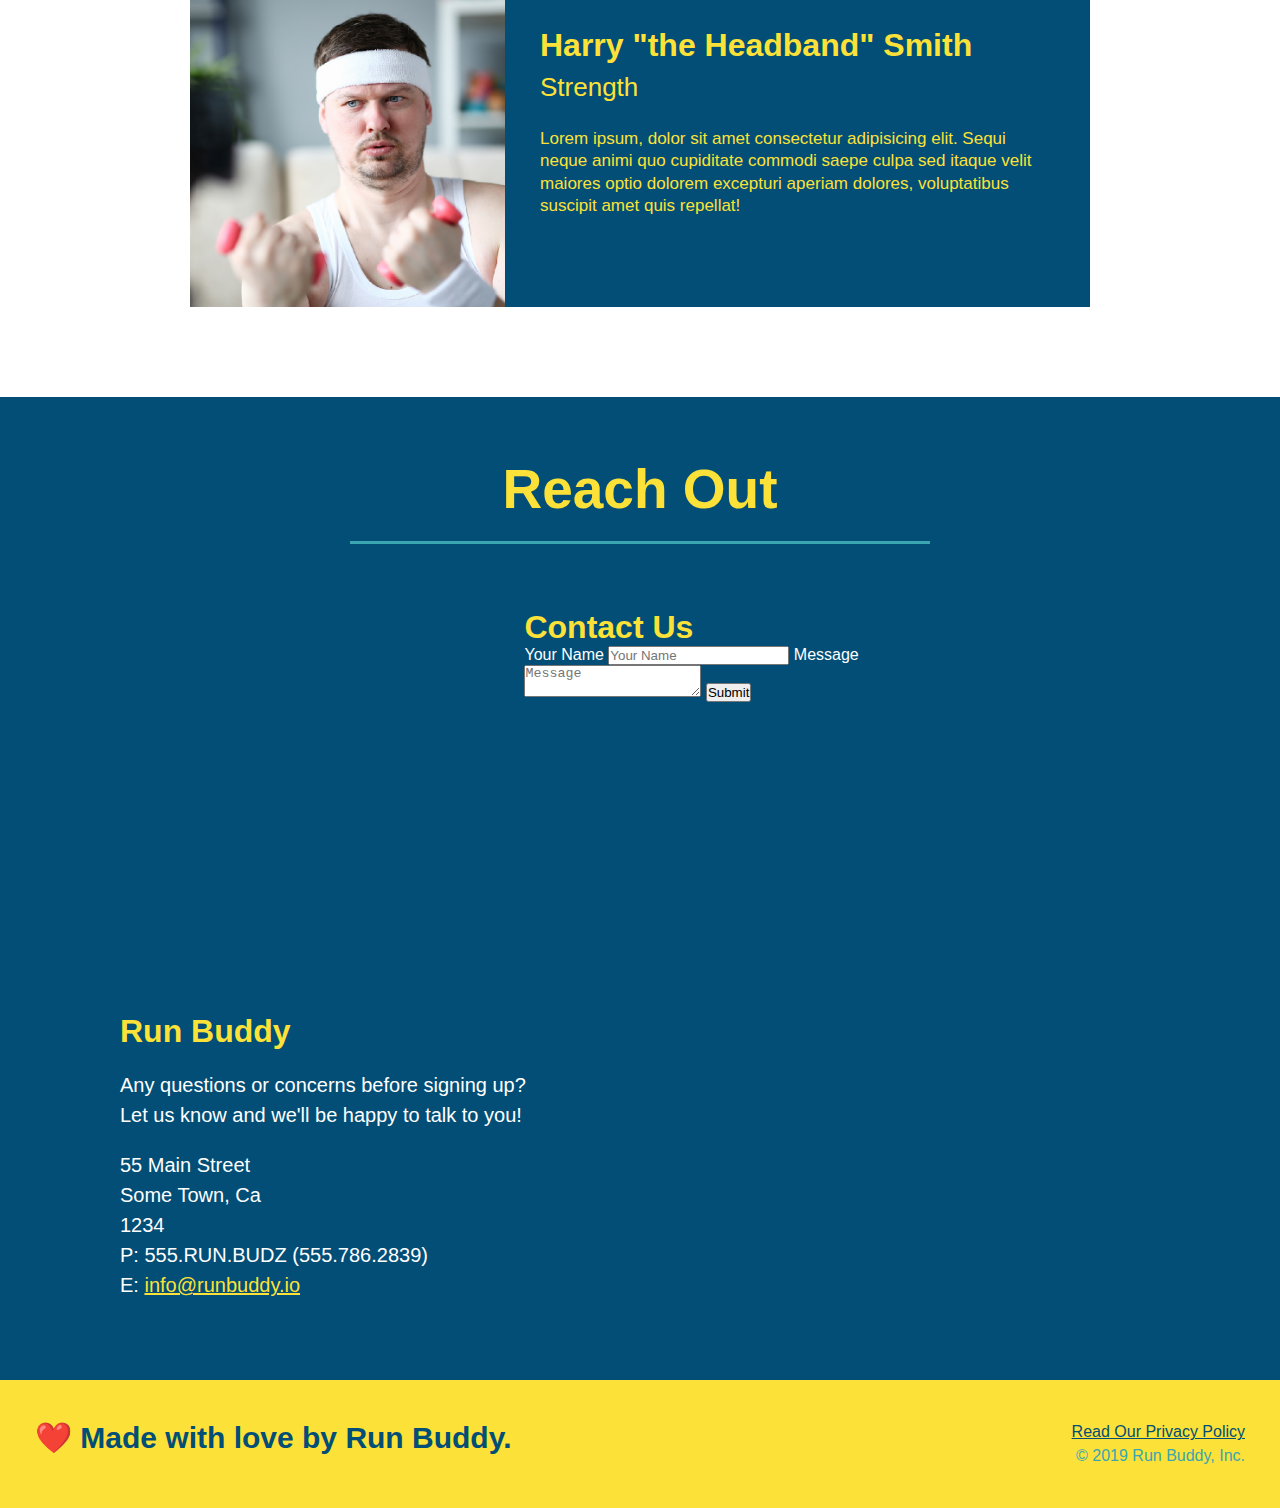
==== commit 30162cc5: "add flexbox to the steps" ====
--- a/index.html
+++ b/index.html
@@ -84,28 +84,58 @@
           <div class="flex-row">
             <h2 class="section-title secondary-border">What You Do</h2>
           </div>
-            <div>
-                <img src="./assets/images/step-1.svg" alt="" />
-                <h3>Step 1: <span> Fill Out the Form Above.</span></h3>
-                <p>You're already here, so why not?</p>
-              </div>
-            
-              <div>
+            
+              <div class="step">
+                <h3>Step 1.</h3>
+                <div class="step-info">
+                  <div class="step-img">
+                    <img src="./assets/images/step-1.svg" alt="" />
+                  </div>
+                  <div class="step-text">
+                    <h4>Fill Out The Form Above</h4>
+                    <p>You're already here, so why not?</p>
+                  </div>
+                </div>
+              </div>
+              
+            
+              <div class="step">
+                <h3>Step 2.</h3>
+                <div class="step-info">
+                  <div class="step-img">
                 <img src="./assets/images/step-2.svg" alt="" />
-                <h3>Step 2:<span> Consult with One of Our Trainers.</span></h3>
+              </div>
+              <div class="step-text">
+                <h4>Consult with One of Our Trainers.</h4>
                 <p>Are you here to build muscle, lose weight, or just feel good?</p>
               </div>
-            
-              <div>
+              </div>
+            </div>
+            
+              <div class="step">
+                <h3>Step 3.</h3>
+                <div class="step-info">
+                  <div class="step-img">
                 <img src="./assets/images/step-3.svg" alt="" />
-                <h3>Step 3:<span> Get Running.</span></h3>
-                <p>Hit the ground running (literally) once your trainer lays out your plan.</p>
-              </div>
-            
-              <div>
+                  </div>
+                  <div class="step-text">
+                    <h4>Get Running</h4>
+                    <p>Hit the ground running (literally) once your trainer lays out your plan.</p>
+                  </div>
+              </div>
+              </div>
+            
+              <div class="step">
+                <h3>Step 4.</h3>
+                <div class="step-info">
+                  <div class="step-img">
                 <img src="./assets/images/step-4.svg" alt="" />
-                <h3>Step 4:<span> See Results.</span></h3>
+              </div>
+              <div class="step-text">
+                 <h4>See Results.</h4>
                 <p>Bi-weekly checkins with your trainer will keep you focused</p>
+              </div>
+             </div>
               </div>
            
         </section>
--- a/assets/css/style.css
+++ b/assets/css/style.css
@@ -152,23 +152,59 @@
   }
 
   .steps div {
-    margin-bottom: 80px;
+    
   }
 
   .steps img {
-    width: 15%;
-    margin: 10px 0;
-  }
-  
-  .steps h3 {
+    
+  }
+
+  .step {
+    margin: 50px auto;
+    padding-bottom: 50px;
+    width: 80%;
+    border-bottom: 1px solid #39a6b2;
+    display: flex;
+    flex-wrap: wrap;
+    align-items: center;
+    justify-content: space-between;
+  }
+
+  .step-info {
+    flex: 2 70%;
+    display: flex;
+    flex-wrap: wrap;
+    align-items: center;
+  }
+
+  .step-img {
+    flex: 1 12%;
+    margin-right: 20px;
+  }
+
+  .step-img img {
+    max-width: 100%;
+  }
+  
+  .step h3 {
     color: #024e76;
     font-size: 46px;
-    margin-top: 10px;
-  }
-  
-  .steps p {
+    flex: 1 30%;
+  }
+
+  .step-text {
+    flex: 12;
+  }
+  
+  .step-text p {
     color: #39a6b2;
-    font-size: 23px;
+    font-size: 18px;
+  }
+
+  .step-text h4 {
+    font-size: 26px;
+    line-height: 1.5;
+    color: #024e76;
   }
 
  
@@ -191,7 +227,7 @@
   }
 
   .steps span {
-    font-size: 38px;
+    
   }
 
   .trainers {
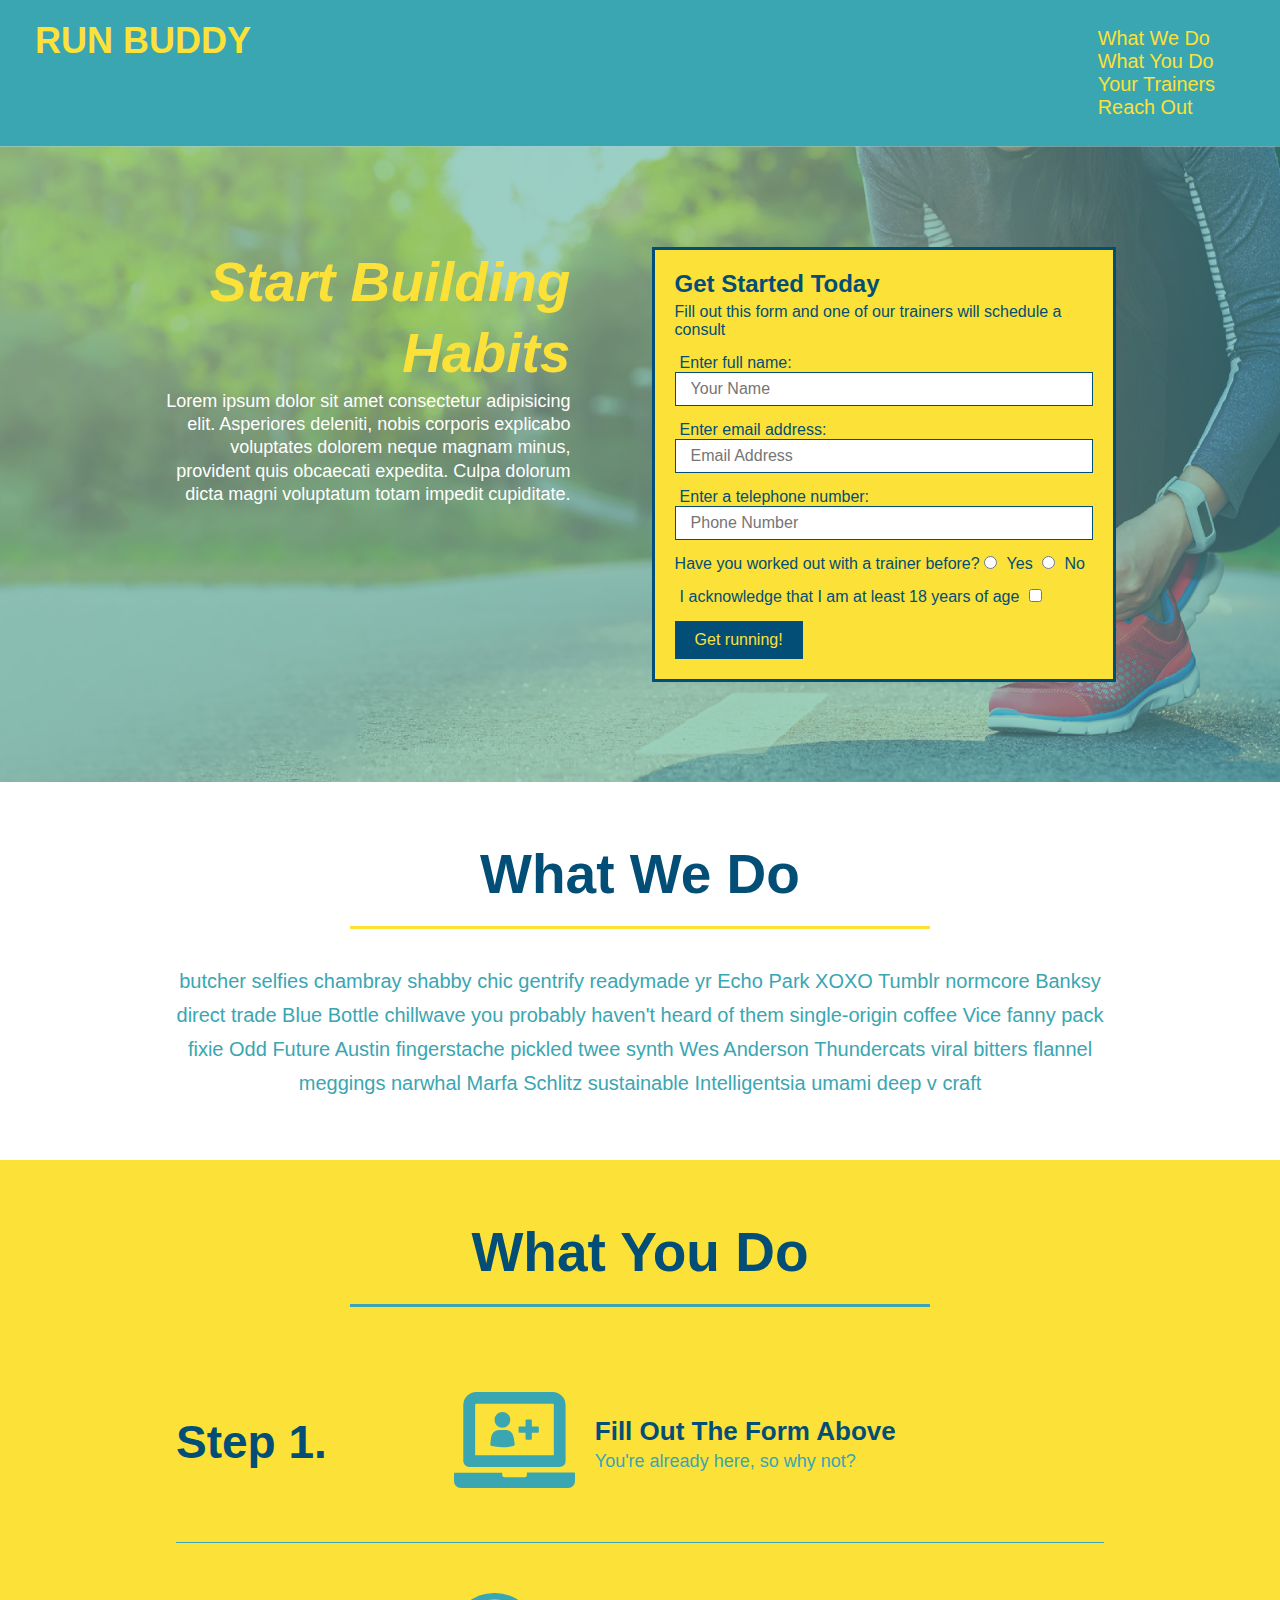
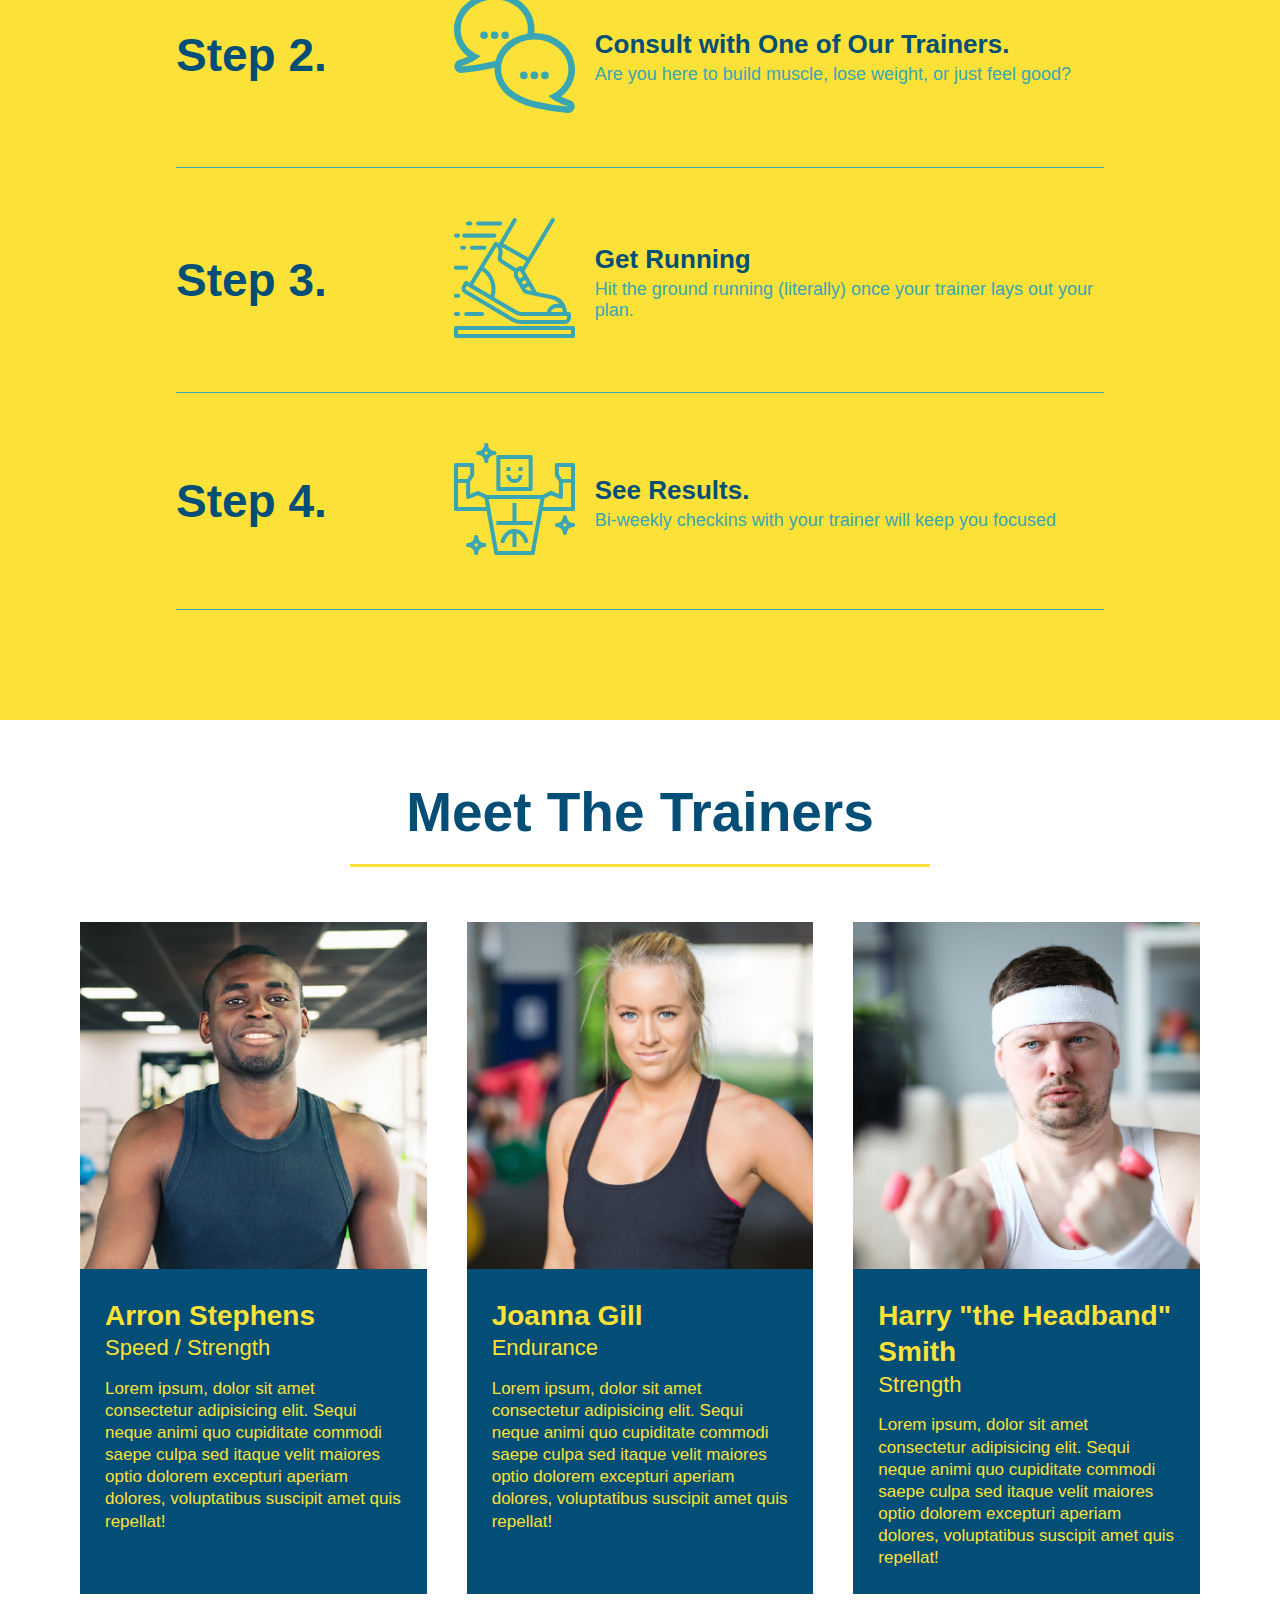
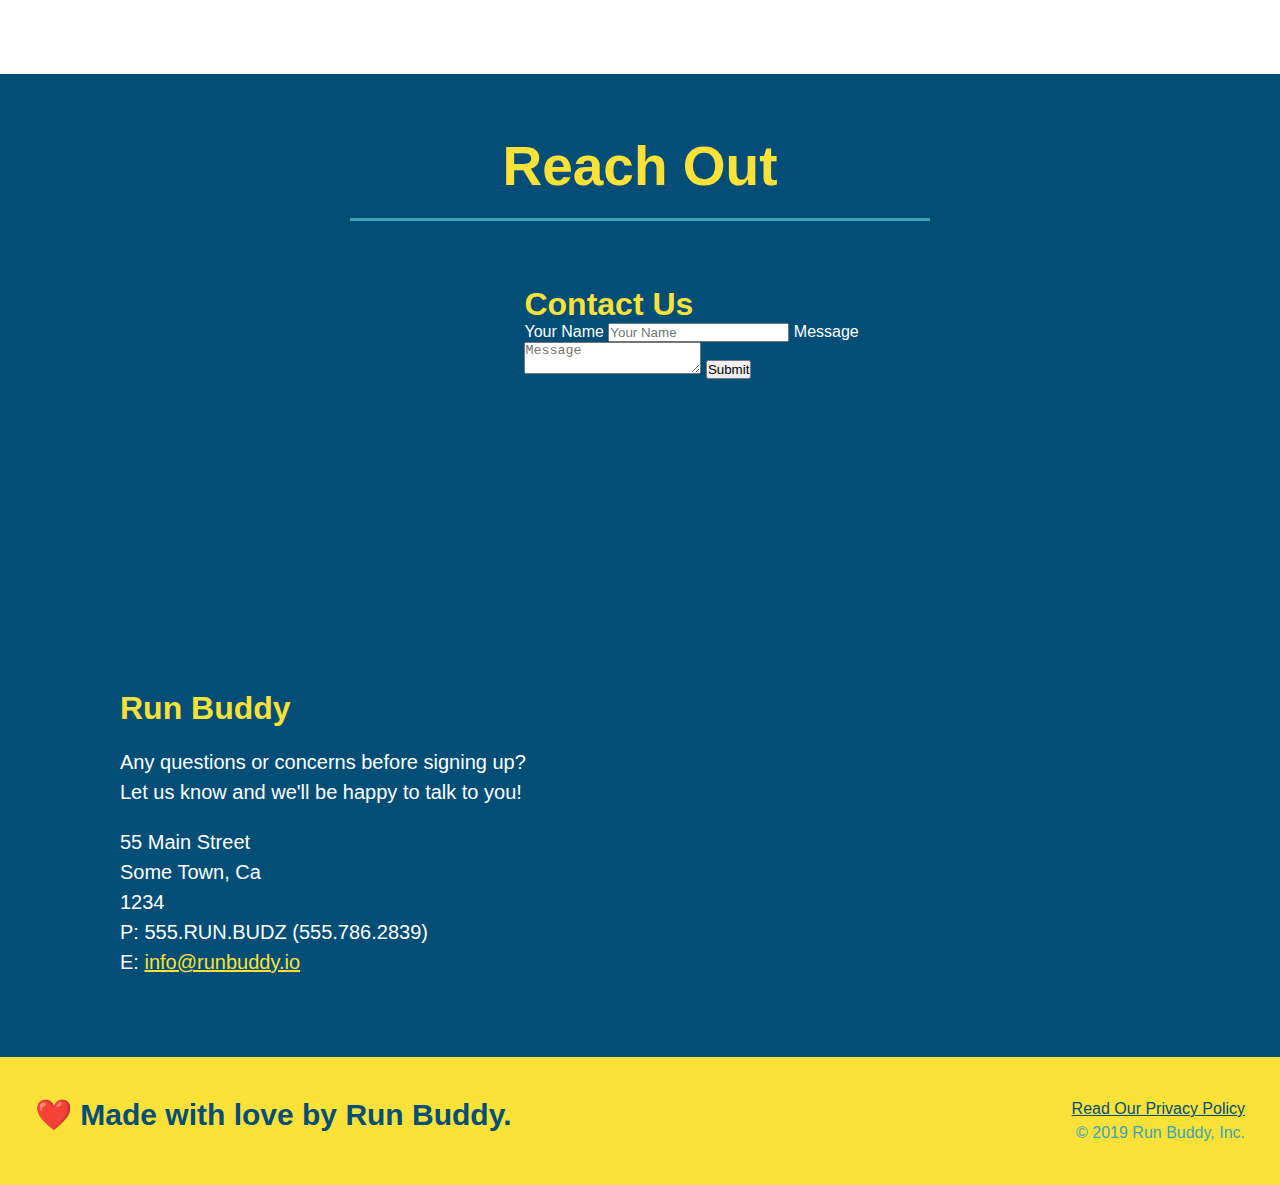
==== commit f7cdd353: "add flexbox to the trainers" ====
--- a/index.html
+++ b/index.html
@@ -141,16 +141,17 @@
         </section>
 
         <!-- "meet the trainers" section-->
-        <section id="your-trainers" class="trainers">
+        <section id="your-trainers">
           <div class="flex-row">
             <h2 class="section-title primary-border">Meet The Trainers</h2>
           </div>
             <!-- first trainer bio -->
+            <div  class="trainers">   
             <article class="trainer">
                 <img src="./assets/images/trainer-1.jpg" alt="Arron Stephens in his workout clothes, ready to pump iron" />
-                <div class="trainer-bio text-left">
-                  <h3>Arron Stephens</h3>
-                  <h4>Speed / Strength</h4>
+                <div class="trainer-bio">
+                  <h3 class="trainer-name">Arron Stephens</h3>
+                  <h4 class="trainer-role">Speed / Strength</h4>
                   <p>
                     Lorem ipsum, dolor sit amet consectetur adipisicing elit. Sequi neque animi quo cupiditate commodi saepe culpa sed
                     itaque velit maiores optio dolorem excepturi aperiam dolores, voluptatibus suscipit amet quis repellat!
@@ -158,30 +159,33 @@
                 </div>
               </article>
               <!-- second trainer bio -->
+          
 <article class="trainer">
-    <div class="trainer-bio text-right">
-      <h3>Joanna Gill</h3>
-      <h4>Endurance</h4>
+  <img src="./assets/images/trainer-2.jpg" alt="Joanna Gill cooling off after a workout" />
+    <div class="trainer-bio">
+      <h3 class="trainer-name">Joanna Gill</h3>
+      <h4 class="trainer-role">Endurance</h4>
       <p>
         Lorem ipsum, dolor sit amet consectetur adipisicing elit. Sequi neque animi quo cupiditate commodi saepe culpa sed
         itaque velit maiores optio dolorem excepturi aperiam dolores, voluptatibus suscipit amet quis repellat!
       </p>
     </div>
-    <img src="./assets/images/trainer-2.jpg" alt="Joanna Gill cooling off after a workout" />
+    
   </article>
   
   <!-- third trainer bio -->
   <article class="trainer">
     <img src="./assets/images/trainer-3.jpg" alt="Harry Smith wearing a headband and lifting comically small pink weights" />
-    <div class="trainer-bio text-left">
-      <h3>Harry "the Headband" Smith</h3>
-      <h4>Strength</h4>
+    <div class="trainer-bio">
+      <h3 class="trainer-name">Harry "the Headband" Smith</h3>
+      <h4 class="trainer-role">Strength</h4>
       <p>
         Lorem ipsum, dolor sit amet consectetur adipisicing elit. Sequi neque animi quo cupiditate commodi saepe culpa sed
         itaque velit maiores optio dolorem excepturi aperiam dolores, voluptatibus suscipit amet quis repellat!
       </p>
     </div>
   </article>
+</div> 
 
               
 
--- a/assets/css/style.css
+++ b/assets/css/style.css
@@ -231,26 +231,29 @@
   }
 
   .trainers {
-    
+    width: 100%;
+    margin: 0 auto;
+    display: flex;
+    flex-wrap: wrap;
+    justify-content: space-around;
   }
 
   .trainer {
-    width: 900px;
-    margin: 0 auto 30px auto;
+    flex: 1;
+    margin: 20px;
     background: #024e76;
     color: #fce138;
-    overflow: auto;
+    
   }
 
   .trainer img {
-    width: 35%;
-    float: left;
+    width: 100%;
+   
   }
   
   .trainer-bio {
-    padding: 35px;
-    float: left;
-    width: 65%;
+    padding: 25px;
+    line-height: 1.3;
   }
 
   .text-left {
@@ -266,19 +269,19 @@
   }
 
   .trainer-bio h3 {
-    font-size: 32px;
-    margin-bottom: 8px;
+    font-size: 28px;
+    
   }
   
   .trainer-bio h4 {
     font-weight: lighter;
-    font-size: 26px;
-    margin-bottom: 25px;
+    font-size: 22px;
+    margin-bottom: 15px;
   }
   
   .trainer-bio p {
     font-size: 17px;
-    line-height: 1.3;
+    
   }
 
   .contact {
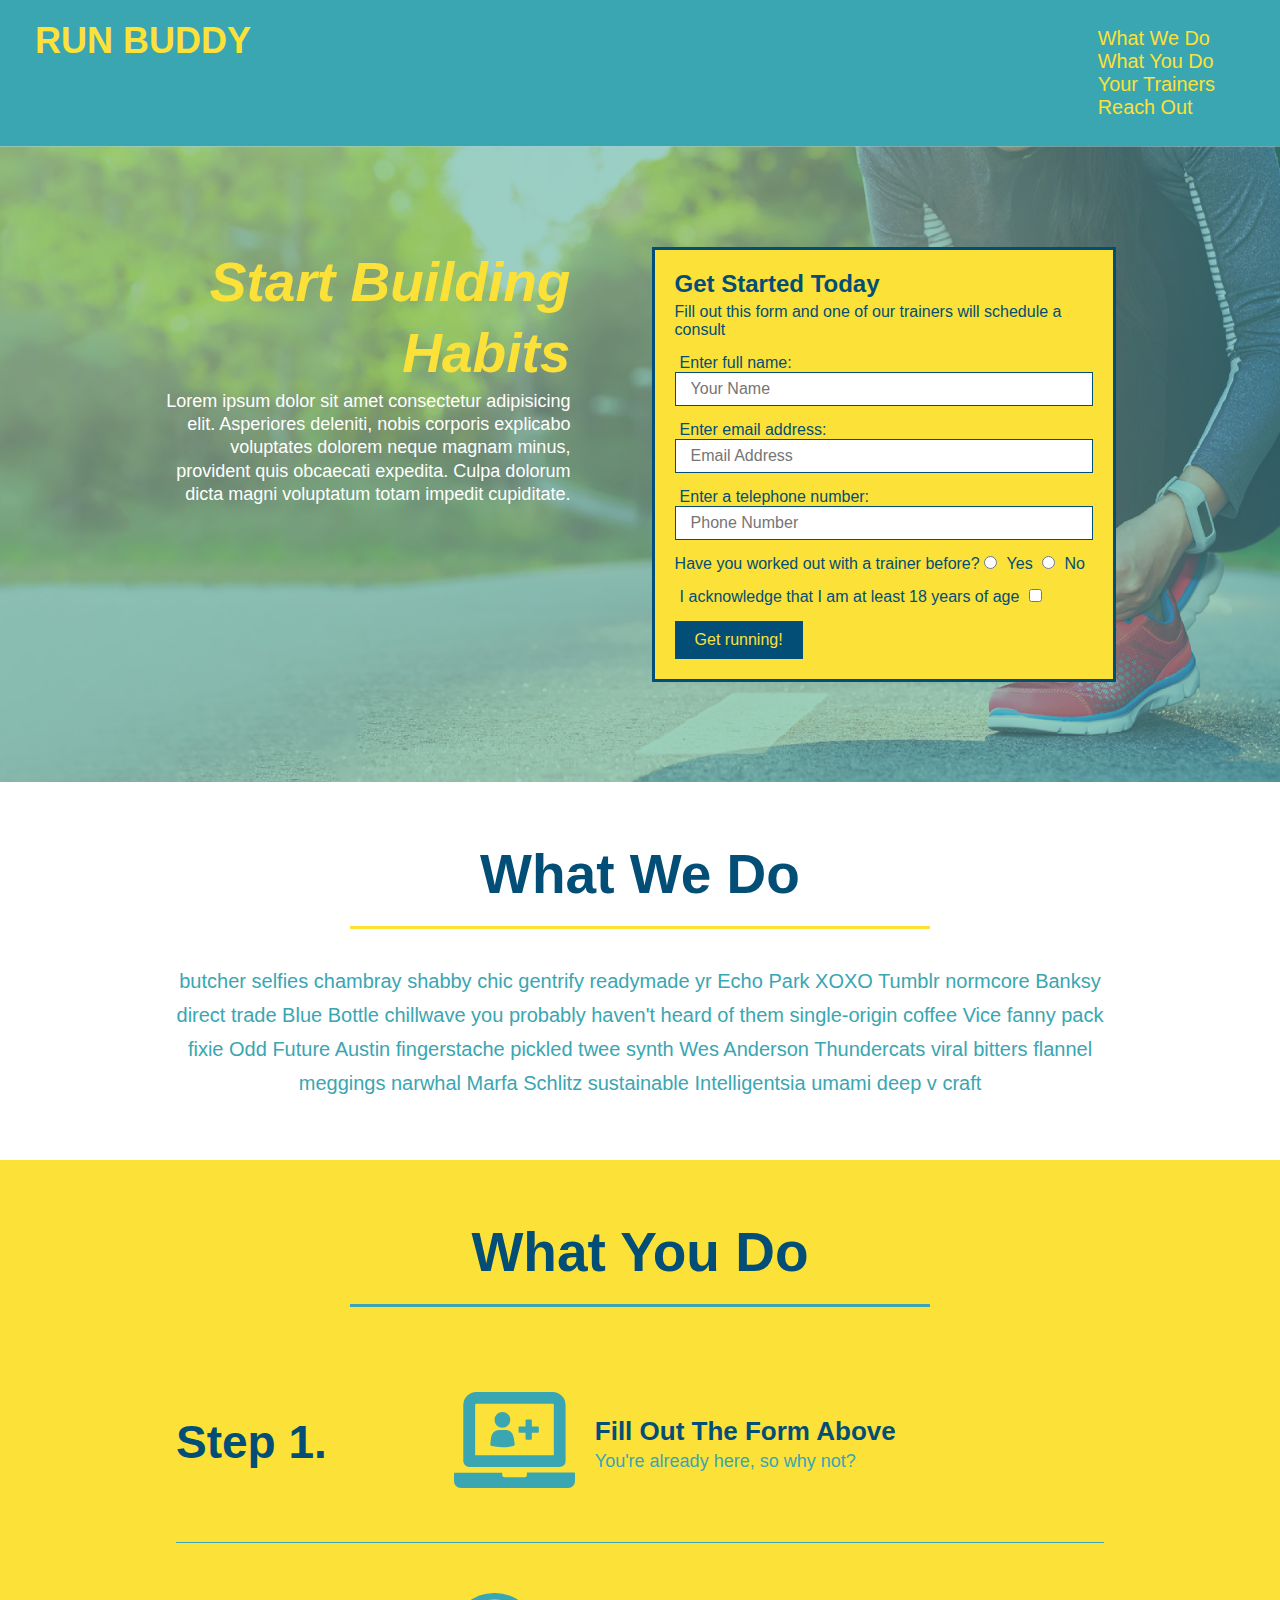
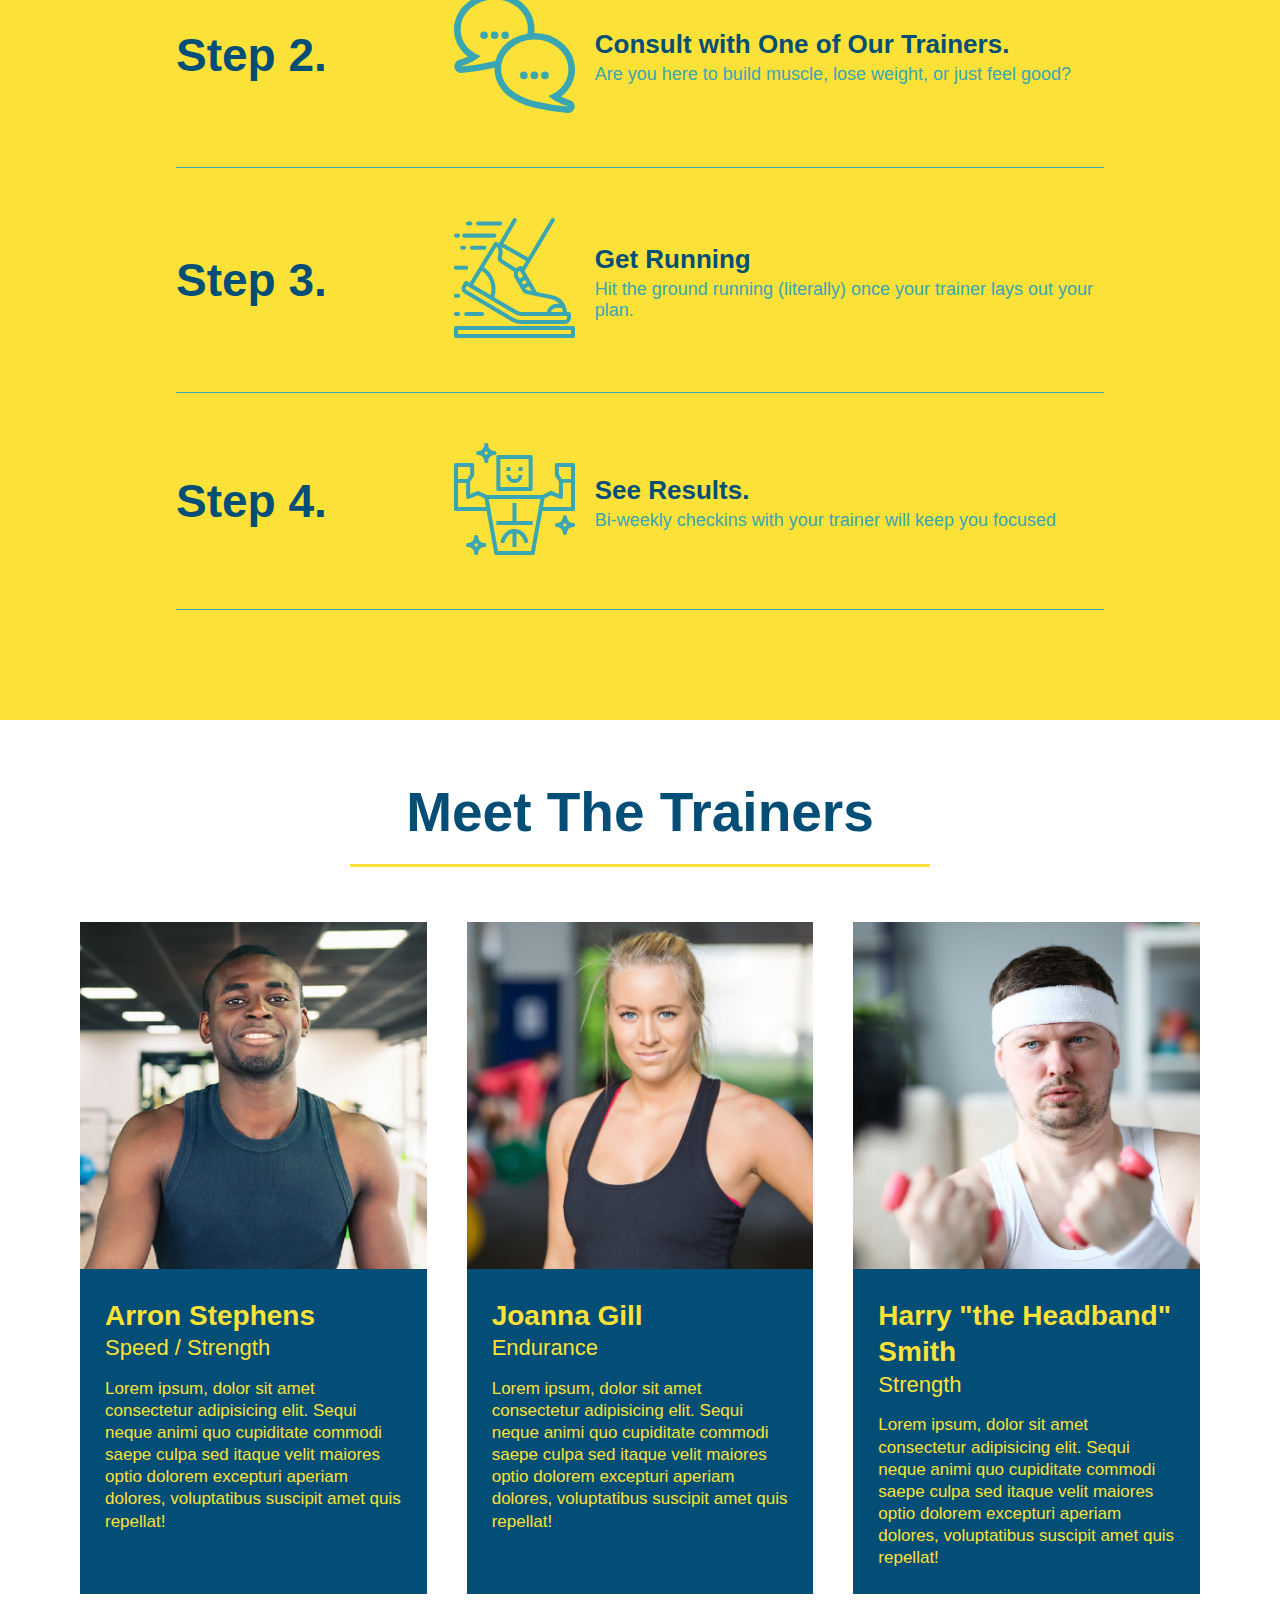
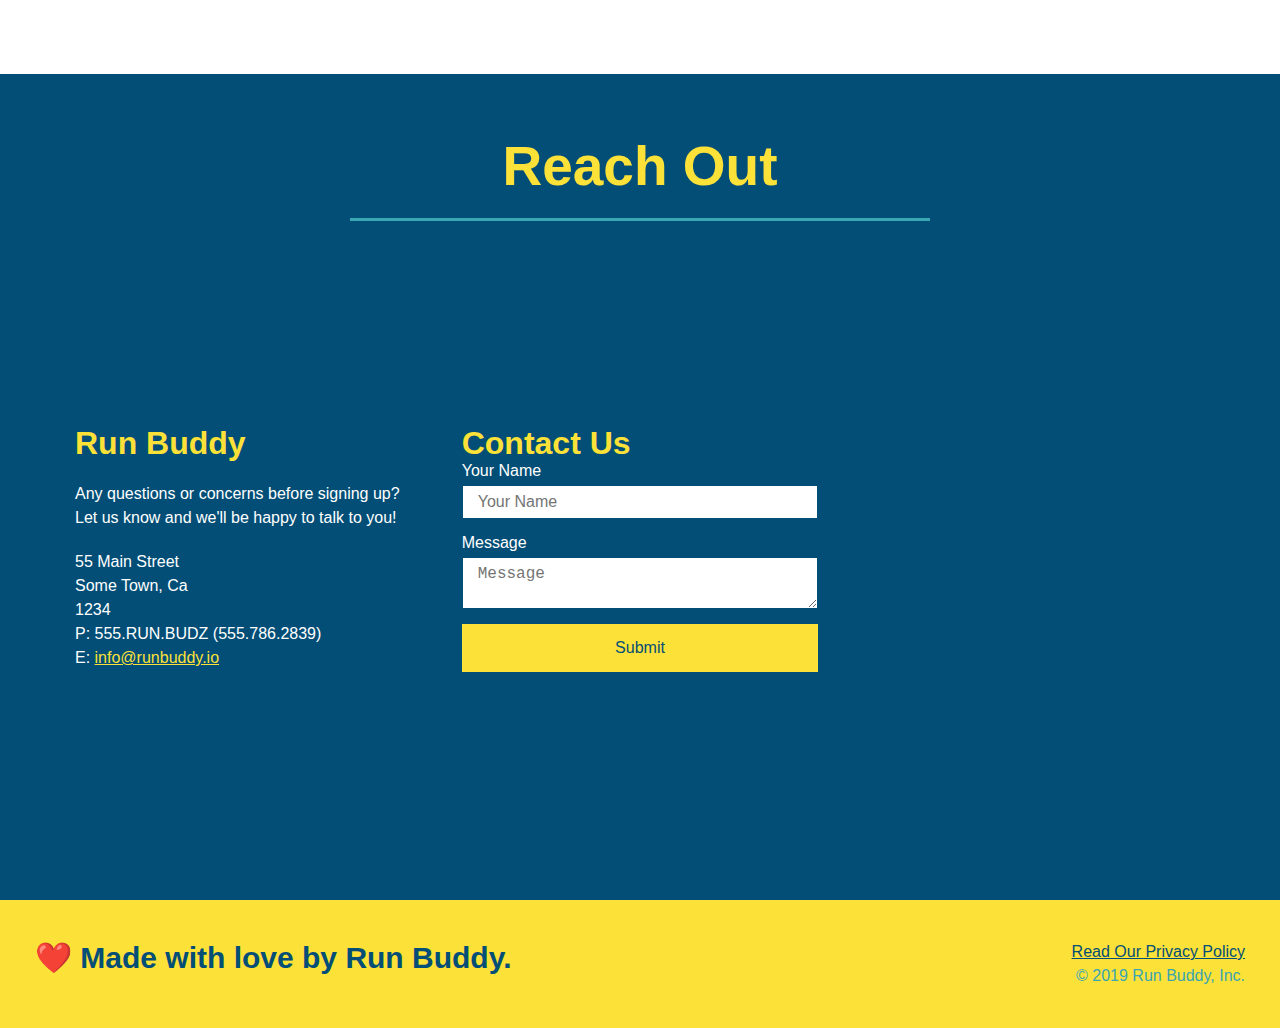
==== commit bf06abf2: "add flexbox to Reach Out" ====
--- a/index.html
+++ b/index.html
@@ -196,21 +196,10 @@
           <div class="flex-row">
             <h2 class="section-title secondary-border">Reach Out</h2>
           </div>
-            <div class="contact-info">
+            
               <iframe src="https://www.google.com/maps/embed?pb=!1m18!1m12!1m3!1d11626.652338170385!2d-87.88651664779712!3d42.99789846406055!2m3!1f0!2f0!3f0!3m2!1i1024!2i768!4f13.1!3m3!1m2!1s0x88051780bf5b7cb5%3A0xff8d4eafa3d6fd82!2sCactus%20Club!5e0!3m2!1sen!2sus!4v1645833481963!5m2!1sen!2sus" width="" height="" style="border:0;" allowfullscreen="" loading="lazy"></iframe>
-              <div class="contact-form">
-                <h3>Contact Us</h3>
-                <form>
-                   <label for="contact-name">Your Name</label>
-                   <input type="text" id="contact-name" placeholder="Your Name" />
-              
-                   <label for="contact-message">Message</label>
-                   <textarea id="contact-message" placeholder="Message"></textarea>
-              
-                   <button type="submit">Submit</button>
-                  </form>
-              </div>
-
+             
+         <div class="contact-info">
             <div>
               <h3>Run Buddy</h3>
               <p>Any questions or concerns before signing up? 
@@ -225,6 +214,23 @@
                 E: <a href="mailto:info@runbuddy.io">info@runbuddy.io</a>
               </address>
             </div>
+            
+            <div class="contact-form">
+              <h3>Contact Us</h3>
+              <form>
+                 <label for="contact-name">Your Name</label>
+                 <input type="text" id="contact-name" placeholder="Your Name" />
+            
+                 <label for="contact-message">Message</label>
+                 <textarea id="contact-message" placeholder="Message"></textarea>
+            
+                 <button type="submit">Submit</button>
+                </form>
+            </div>
+
+            <iframe src="https://www.google.com/maps/embed?pb=!1m18!1m12!1m3!1d11626.652338170385!2d-87.88651664779712!3d42.99789846406055!2m3!1f0!2f0!3f0!3m2!1i1024!2i768!4f13.1!3m3!1m2!1s0x88051780bf5b7cb5%3A0xff8d4eafa3d6fd82!2sCactus%20Club!5e0!3m2!1sen!2sus!4v1645833481963!5m2!1sen!2sus" width="" height="" style="border:0;" allowfullscreen="" loading="lazy"></iframe>
+             
+
             </div>
         </section>
 
--- a/assets/css/style.css
+++ b/assets/css/style.css
@@ -293,17 +293,24 @@
     color:#fce138
   }
 
+  .contact-info {
+    display: flex;
+    justify-content: space-between;
+    flex-wrap: wrap;
+  }
+
+  .contact-info > * {
+    flex: 1;
+    margin: 15px;
+  }
+
   .contact-info iframe {
-    width: 400px;
+    
     height: 400px;
   }
 
   .contact-info div {
-    width: 410px;
-  display: inline-block;
-  vertical-align: top;
-  text-align: left;
-  margin: 30px 0 0 60px;
+   
   color: white;
   }
 
@@ -315,8 +322,29 @@
   .contact-info p, .contact-info address {
     margin: 20px 0;
     line-height: 1.5;
-    font-size: 20px;
+    font-size: 16px;
     font-style: normal;
+  }
+
+  .contact-form input, .contact-form textarea {
+    border: 1px solid #024e76;
+    display: block;
+    padding: 7px 15px;
+    font-size: 16px;
+    color: #024e76;
+    width: 100%;
+    margin-bottom: 15px;
+    margin-top: 5px;
+  }
+
+  .contact-form button {
+    width: 100%;
+    border: none;
+    background: #fce138;
+    color: #024e76;
+    text-align: center;
+    padding: 15px 0;
+    font-size: 16px;
   }
   
   .contact-info a {
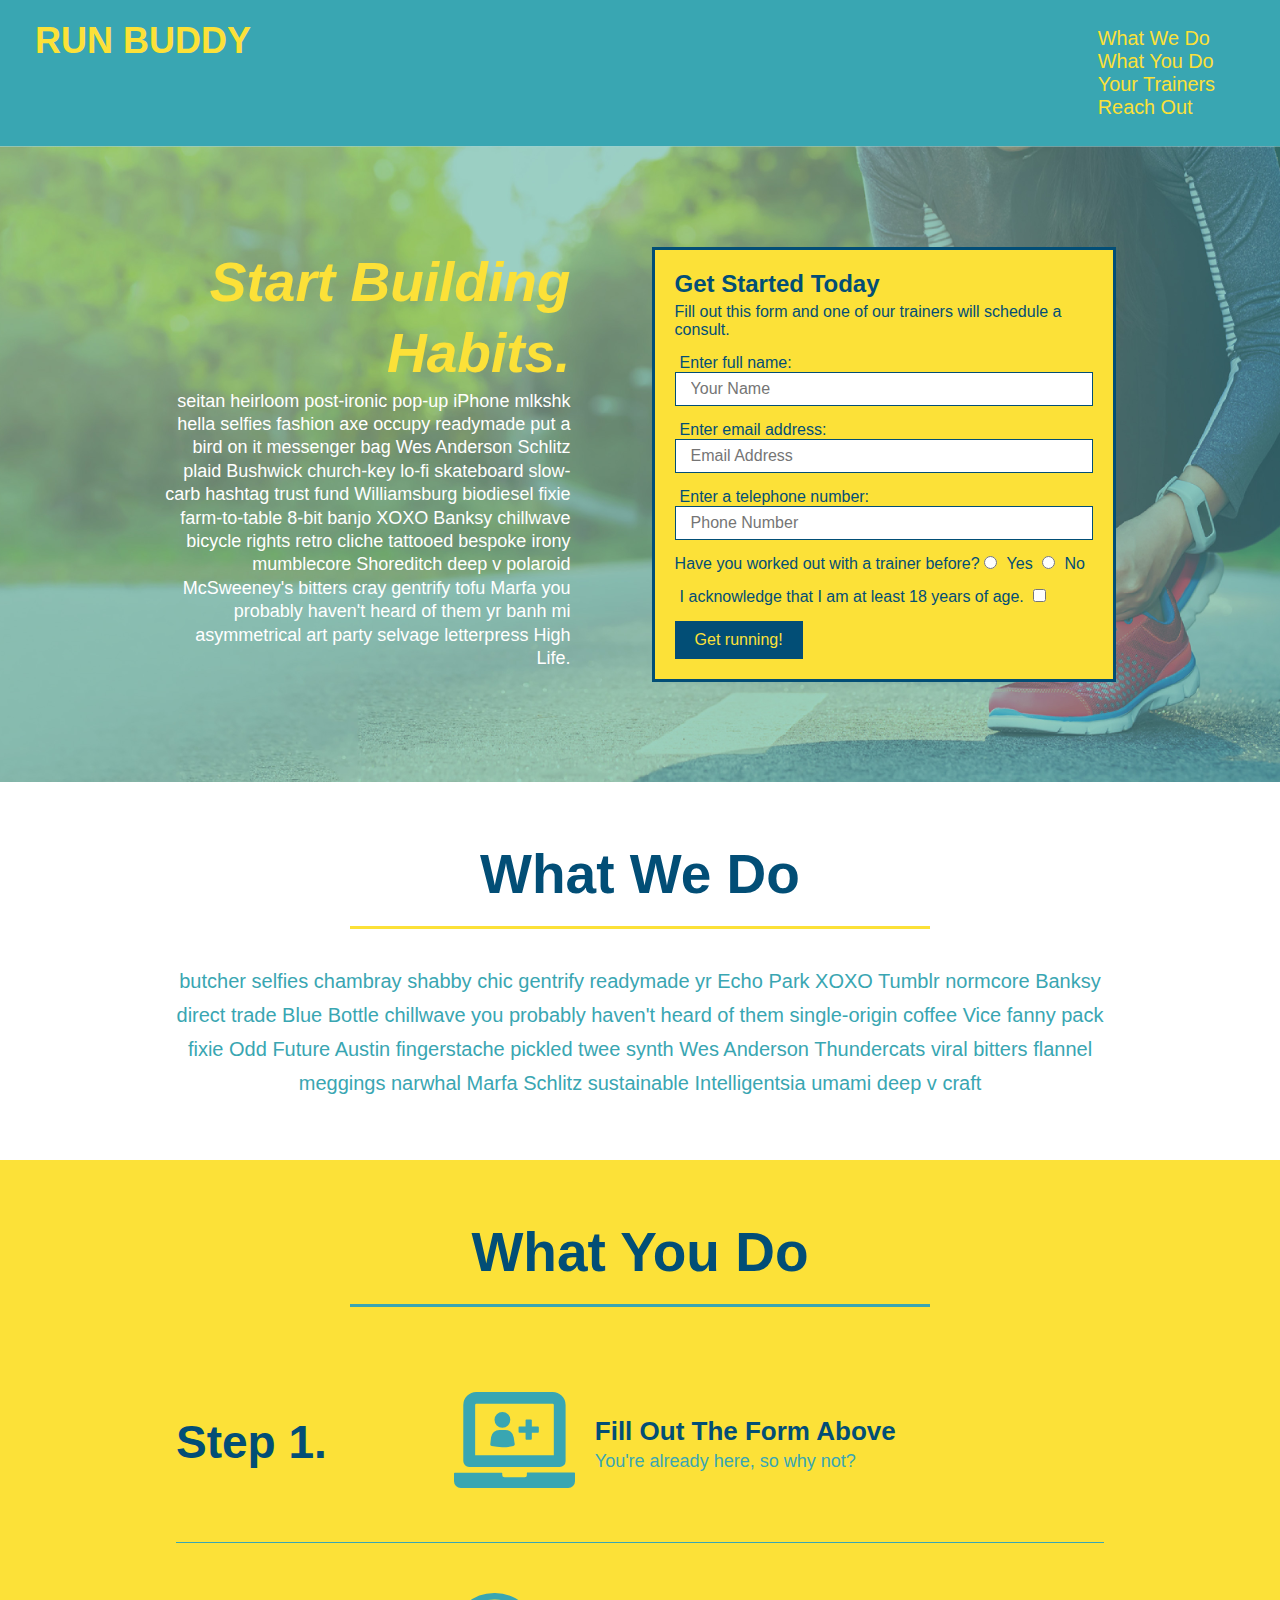
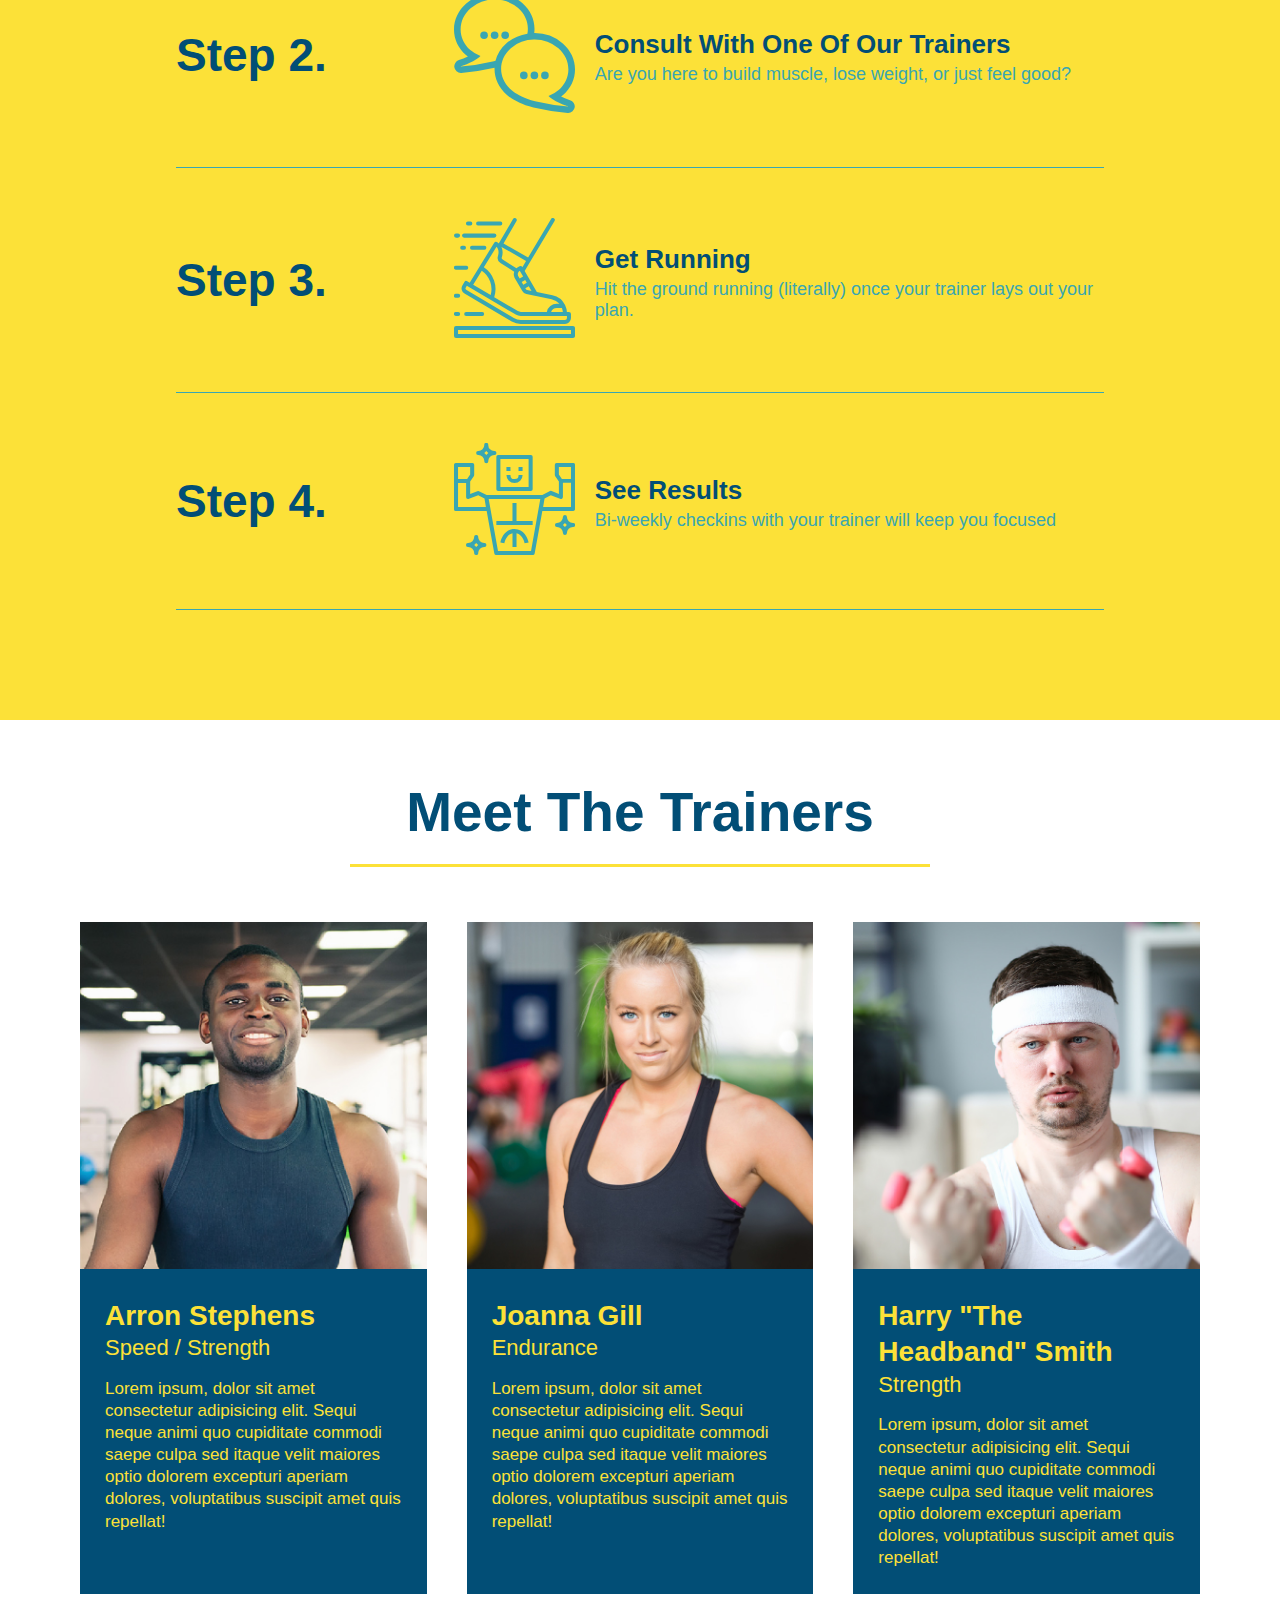
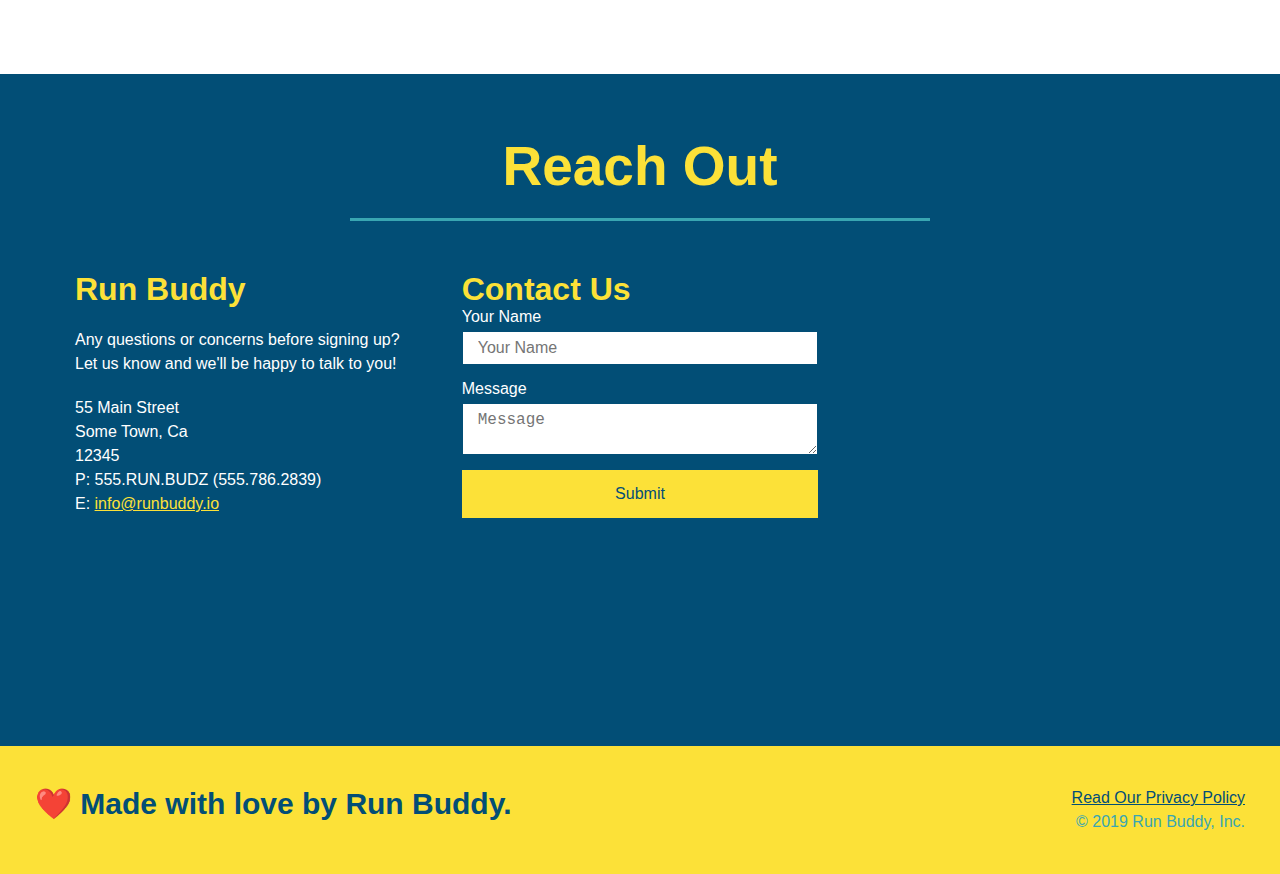
==== commit 64533a82: "adding media queries" ====
--- a/index.html
+++ b/index.html
@@ -1,247 +1,249 @@
 <!DOCTYPE html>
 <html lang="en">
-    <head>
-        <meta charset="UTF-8" />
-        <title>Run Buddy</title>
-        <link rel="stylesheet" href="./assets/css/style.css" />
-    </head>
-    <body>
-        <!-- navigation-->
-        <header>
-        <h1>
-            <a href="/">RUN BUDDY</a>
-        </h1>
-        <nav>
-            <!-- Unordered list element -->
-            <ul>
-                <!-- List item element -->
-                <li>
-                    <!-- Anchor element -->
-                    <a href="#what-we-do">What We Do</a>
-                </li>
-                <li>
-                    <a href="#what-you-do">What You Do</a>
-                </li>
-                <li>
-                    <a href="#your-trainers">Your Trainers</a>
-                </li>
-                <li>
-                    <a href="#reach-out">Reach Out</a>
-                </li>
-            </ul>
-        </nav>
-        </header>
-
-        <!-- hero/jumbotron-->
-        <section class="hero">
-          <div class="hero-cta">
-          <h2>Start Building Habits</h2>
-          <p>Lorem ipsum dolor sit amet consectetur adipisicing elit. Asperiores deleniti, nobis corporis explicabo voluptates dolorem neque magnam minus, provident quis obcaecati expedita. Culpa dolorum dicta magni voluptatum totam impedit cupiditate.
+  <head>
+    <meta charset="UTF-8" />
+    <meta name="viewport" content="width=device-width, initial-scale=1.0" />
+    <link rel="stylesheet" href="./assets/css/style.css">
+    <title>Run Buddy</title>
+  </head>
+  <body>
+    <!-- navigation tags - block level element -->
+    <header>
+      <h1>
+        <a href="/">RUN BUDDY</a>
+      </h1>
+      <nav>
+        <ul>
+          <li>
+            <a href="#what-we-do">What We Do</a>
+          </li>
+          <li>
+            <a href="#what-you-do">What You Do</a>
+          </li>
+          <li>
+            <a href="#your-trainers">Your Trainers</a>
+          </li>
+          <li>
+            <a href="#reach-out">Reach Out</a>
+          </li>
+          
+        </ul>
+      </nav>
+    </header>
+    <!-- end navigation -->
+
+    <!-- hero/jumbotron -->
+    <section class="hero">
+      <div class="hero-cta">
+        <h2>Start Building Habits.</h2>
+        <p>
+          seitan heirloom post-ironic pop-up iPhone mlkshk hella selfies fashion axe occupy readymade put a bird on it
+          messenger bag Wes Anderson Schlitz plaid Bushwick church-key lo-fi skateboard slow-carb hashtag trust fund
+          Williamsburg biodiesel fixie farm-to-table 8-bit banjo XOXO Banksy chillwave bicycle rights retro cliche
+          tattooed bespoke irony mumblecore Shoreditch deep v polaroid McSweeney's bitters cray gentrify tofu Marfa you
+          probably haven't heard of them yr banh mi asymmetrical art party selvage letterpress High Life.
+        </p>
+      </div>
+
+      <div class="hero-form">
+        <h3>Get Started Today</h3>
+        <p>Fill out this form and one of our trainers will schedule a consult.</p>
+        <form>
+          <label for="name">Enter full name:</label>
+          <input type="text" placeholder="Your Name" id="name" name="name" class="form-input" />
+          <label for="email">Enter email address:</label>
+          <input type="email" placeholder="Email Address" id="email" name="email" class="form-input" />
+          <label for="phone">Enter a telephone number:</label>
+          <input type="tel" placeholder="Phone Number" name="phone" id="phone" class="form-input" />
+          <p>
+            Have you worked out with a trainer before? 
+            <input type="radio" name="trainer-confirm" id="trainer-yes" />
+            <label for="trainer-yes">Yes</label>
+            <input type="radio" name="trainer-confirm" id="trainer-no"/>
+            <label for="trainer-no">No</label>
           </p>
-        </div>
-            <div class="hero-form">
-                <h3>Get Started Today</h3>
-                <p>Fill out this form and one of our trainers will schedule a consult</p>
-                <!-- Add form element-->
-                <form>
-                    <label for="name">Enter full name:</label>
-                    <input type="text" placeholder="Your Name" name="name" id="name" class="form-input"/>
-                    <label for="email">Enter email address:</label>
-                    <input type="email" placeholder="Email Address" email="email" id="email" class="form-input"/>
-                    <label for="phone">Enter a telephone number:</label>
-                    <input type="tel" placeholder="Phone Number" name="phone" id="phone" class="form-input"/>
-                    <p>
-                        Have you worked out with a trainer before?
-                        <input type="radio" name="trainer-confirm" id="trainer-yes"/>
-                        <label for="trainer-yes">Yes</label>
-                        <input type="radio" name="trainer-confirm" id="trainer-no"/>
-                        <label for="trainer-no">No</label>  
-                    </p>
-                    <p>
-                        <label for="checkbox">
-                            I acknowledge that I am at least 18 years of age
-                        </label>
-                        <input type="checkbox" name="age-confirm" id="checkbox"/>
-                    </p>
-                        <button type="submit">
-                            Get running!
-                        </button>
-                </form> 
+          <p>
+            <label for="checkbox">
+              I acknowledge that I am at least 18 years of age.
+            </label>
+            <input type="checkbox" name="checkpoint1" id="checkbox" />
+          </p>
+          <button type="submit">
+            Get running!
+          </button>
+        </form>
+      </div>
+    </section>
+    <!-- end header -->
+
+    <!-- "what we do" start - <section> -->
+    <section id="what-we-do" class="intro">
+      <div class="flex-row">
+        <h2 class="section-title primary-border">
+          What We Do
+        </h2>
+      </div>
+      <div class="flex-row">
+        <p>
+          butcher selfies chambray shabby chic gentrify readymade yr Echo Park XOXO Tumblr normcore Banksy direct trade  Blue Bottle chillwave you probably haven't heard of them single-origin coffee Vice fanny pack fixie Odd Future Austin fingerstache pickled twee synth Wes Anderson Thundercats viral bitters flannel meggings narwhal Marfa Schlitz sustainable Intelligentsia umami deep v craft
+        </p>
+      </div>
+    </section>
+    <!-- end "what we do" -->
+
+    <!-- "what you do" start -->
+    <section id="what-you-do" class="steps">
+      <div class="flex-row">
+        <h2 class="section-title secondary-border">
+          What You Do
+        </h2> 
+      </div>
+      <div class="step">
+        <h3>Step 1.</h3>
+        <div class="step-info">
+          <div class="step-img">
+            <img src="./assets/images/step-1.svg" alt="" />
+          </div>
+          <div class="step-text">
+            <h4>Fill Out The Form Above</h4>
+            <p>You're already here, so why not?</p>
+          </div>
+        </div>
+      </div>
+      <div class="step">
+        <h3>Step 2.</h3>
+        <div class="step-info">
+          <div class="step-img">
+            <img src="./assets/images/step-2.svg" alt="" />
+          </div>
+          <div class="step-text">
+            <h4>Consult With One Of Our Trainers</h4>
+            <p>Are you here to build muscle, lose weight, or just feel good?</p>
+          </div>
+        </div>
+      </div>
+      <div class="step">
+        <h3>Step 3.</h3>
+        <div class="step-info">
+          <div class="step-img">
+            <img src="./assets/images/step-3.svg" alt="" />
+          </div>
+          <div class="step-text">
+            <h4>Get Running</h4>
+            <p>Hit the ground running (literally) once your trainer lays out your plan.</p>
+          </div>
+        </div>
+      </div>
+      <div class="step">
+        <h3>Step 4.</h3>
+        <div class="step-info">
+          <div class="step-img">
+            <img src="./assets/images/step-4.svg" alt="" />
+          </div>
+          <div class="step-text">
+            <h4>See Results</h4>
+            <p>Bi-weekly checkins with your trainer will keep you focused</p>
+          </div>
+        </div>
+      </div>
+    </section>
+    <!-- "what you do" end -->
+
+    <!-- "meet the trainers" start -->
+    <section id="your-trainers">
+      <div class="flex-row">
+        <h2 class="section-title primary-border">
+          Meet The Trainers
+        </h2>
+      </div>
+
+      <div class="trainers">
+        <article class="trainer">
+          <img src="./assets/images/trainer-1.jpg" alt="Arron Stephens in his workout clothes, ready to pump iron" />
+          <div class="trainer-bio">
+            <h3 class="trainer-name">Arron Stephens</h3>
+            <h4 class="trainer-role">Speed / Strength</h4>
+            <p>Lorem ipsum, dolor sit amet consectetur adipisicing elit. Sequi neque animi quo cupiditate commodi saepe culpa sed itaque velit maiores optio dolorem excepturi aperiam dolores, voluptatibus suscipit amet quis repellat!</p>
+          </div>
+        </article>
+
+        <article class="trainer">
+          <img src="./assets/images/trainer-2.jpg" alt="Joanna Gill cooling off after a work out" />
+          <div class="trainer-bio">
+            <h3 class="trainer-name">Joanna Gill</h3>
+            <h4 class="trainer-role">Endurance</h4>
+            <p>Lorem ipsum, dolor sit amet consectetur adipisicing elit. Sequi neque animi quo cupiditate commodi saepe culpa sed itaque velit maiores optio dolorem excepturi aperiam dolores, voluptatibus suscipit amet quis repellat!</p>
             </div>
-        </section>
-
-        <!--"what we do" section-->
-        <section id="what-we-do" class="intro">
-            <h2 class="section-title primary-border">What We Do</h2>
-            <div class="flex-row"> 
-            <p>butcher selfies chambray shabby chic gentrify readymade yr Echo Park XOXO Tumblr normcore Banksy direct trade Blue Bottle chillwave you probably haven't heard of them single-origin coffee Vice fanny pack fixie Odd Future Austin fingerstache pickled twee synth Wes Anderson Thundercats viral bitters flannel meggings narwhal Marfa Schlitz sustainable Intelligentsia umami deep v craft</p>
-            </div>
-          </section>
-      
-
-        <!--"what you do" section-->
-        <section id="what-you-do" class="steps">
-          <div class="flex-row">
-            <h2 class="section-title secondary-border">What You Do</h2>
-          </div>
-            
-              <div class="step">
-                <h3>Step 1.</h3>
-                <div class="step-info">
-                  <div class="step-img">
-                    <img src="./assets/images/step-1.svg" alt="" />
-                  </div>
-                  <div class="step-text">
-                    <h4>Fill Out The Form Above</h4>
-                    <p>You're already here, so why not?</p>
-                  </div>
-                </div>
-              </div>
-              
-            
-              <div class="step">
-                <h3>Step 2.</h3>
-                <div class="step-info">
-                  <div class="step-img">
-                <img src="./assets/images/step-2.svg" alt="" />
-              </div>
-              <div class="step-text">
-                <h4>Consult with One of Our Trainers.</h4>
-                <p>Are you here to build muscle, lose weight, or just feel good?</p>
-              </div>
-              </div>
-            </div>
-            
-              <div class="step">
-                <h3>Step 3.</h3>
-                <div class="step-info">
-                  <div class="step-img">
-                <img src="./assets/images/step-3.svg" alt="" />
-                  </div>
-                  <div class="step-text">
-                    <h4>Get Running</h4>
-                    <p>Hit the ground running (literally) once your trainer lays out your plan.</p>
-                  </div>
-              </div>
-              </div>
-            
-              <div class="step">
-                <h3>Step 4.</h3>
-                <div class="step-info">
-                  <div class="step-img">
-                <img src="./assets/images/step-4.svg" alt="" />
-              </div>
-              <div class="step-text">
-                 <h4>See Results.</h4>
-                <p>Bi-weekly checkins with your trainer will keep you focused</p>
-              </div>
-             </div>
-              </div>
-           
-        </section>
-
-        <!-- "meet the trainers" section-->
-        <section id="your-trainers">
-          <div class="flex-row">
-            <h2 class="section-title primary-border">Meet The Trainers</h2>
-          </div>
-            <!-- first trainer bio -->
-            <div  class="trainers">   
-            <article class="trainer">
-                <img src="./assets/images/trainer-1.jpg" alt="Arron Stephens in his workout clothes, ready to pump iron" />
-                <div class="trainer-bio">
-                  <h3 class="trainer-name">Arron Stephens</h3>
-                  <h4 class="trainer-role">Speed / Strength</h4>
-                  <p>
-                    Lorem ipsum, dolor sit amet consectetur adipisicing elit. Sequi neque animi quo cupiditate commodi saepe culpa sed
-                    itaque velit maiores optio dolorem excepturi aperiam dolores, voluptatibus suscipit amet quis repellat!
-                  </p>
-                </div>
-              </article>
-              <!-- second trainer bio -->
+          </article>
+
+        <article class="trainer">
+          <img src="./assets/images/trainer-3.jpg" alt="Harry Smith wearing a headband and lifting comically small pink weights" />
+          <div class="trainer-bio">
+            <h3 class="trainer-name">Harry "The Headband" Smith</h3>
+            <h4 class="trainer-role">Strength</h4>
+            <p>Lorem ipsum, dolor sit amet consectetur adipisicing elit. Sequi neque animi quo cupiditate commodi saepe culpa sed itaque velit maiores optio dolorem excepturi aperiam dolores, voluptatibus suscipit amet quis repellat!</p>
+          </div>
+        </article>
+      </div>
+    </section>
+    <!-- "meet the trainers" end -->
+
+    <!-- "reach out" start -->
+    <section id="reach-out" class="contact">
+      <div class="flex-row">
+        <h2 class="section-title secondary-border">
+          Reach Out
+        </h2>
+      </div>
+
+      <div class="contact-info">
+        <div>
+          <h3>Run Buddy</h3>
+          <p>
+            Any questions or concerns before signing up? 
+            <br/>
+            Let us know and we'll be happy to talk to you!
+          </p>
+
+          <address>
+            55 Main Street <br/>
+            Some Town, Ca <br/>
+            12345<br/>
+            P: 555.RUN.BUDZ (555.786.2839)<br/>
+            E: <a href="mailto:info@runbuddy.io">info@runbuddy.io</a>
+          </address>
           
-<article class="trainer">
-  <img src="./assets/images/trainer-2.jpg" alt="Joanna Gill cooling off after a workout" />
-    <div class="trainer-bio">
-      <h3 class="trainer-name">Joanna Gill</h3>
-      <h4 class="trainer-role">Endurance</h4>
-      <p>
-        Lorem ipsum, dolor sit amet consectetur adipisicing elit. Sequi neque animi quo cupiditate commodi saepe culpa sed
-        itaque velit maiores optio dolorem excepturi aperiam dolores, voluptatibus suscipit amet quis repellat!
-      </p>
-    </div>
-    
-  </article>
-  
-  <!-- third trainer bio -->
-  <article class="trainer">
-    <img src="./assets/images/trainer-3.jpg" alt="Harry Smith wearing a headband and lifting comically small pink weights" />
-    <div class="trainer-bio">
-      <h3 class="trainer-name">Harry "the Headband" Smith</h3>
-      <h4 class="trainer-role">Strength</h4>
-      <p>
-        Lorem ipsum, dolor sit amet consectetur adipisicing elit. Sequi neque animi quo cupiditate commodi saepe culpa sed
-        itaque velit maiores optio dolorem excepturi aperiam dolores, voluptatibus suscipit amet quis repellat!
-      </p>
-    </div>
-  </article>
-</div> 
-
-              
-
-        </section>
-
-        <!-- "reach out" section-->
-        <section id="reach-out" class="contact">
-          <div class="flex-row">
-            <h2 class="section-title secondary-border">Reach Out</h2>
-          </div>
-            
-              <iframe src="https://www.google.com/maps/embed?pb=!1m18!1m12!1m3!1d11626.652338170385!2d-87.88651664779712!3d42.99789846406055!2m3!1f0!2f0!3f0!3m2!1i1024!2i768!4f13.1!3m3!1m2!1s0x88051780bf5b7cb5%3A0xff8d4eafa3d6fd82!2sCactus%20Club!5e0!3m2!1sen!2sus!4v1645833481963!5m2!1sen!2sus" width="" height="" style="border:0;" allowfullscreen="" loading="lazy"></iframe>
-             
-         <div class="contact-info">
-            <div>
-              <h3>Run Buddy</h3>
-              <p>Any questions or concerns before signing up? 
-                <br/>
-                Let us know and we'll be happy to talk to you!
-              </p>
-              <address>
-                55 Main Street <br/>
-                Some Town, Ca <br/>
-                1234 <br/>
-                P: 555.RUN.BUDZ (555.786.2839)<br/>
-                E: <a href="mailto:info@runbuddy.io">info@runbuddy.io</a>
-              </address>
-            </div>
-            
-            <div class="contact-form">
-              <h3>Contact Us</h3>
-              <form>
-                 <label for="contact-name">Your Name</label>
-                 <input type="text" id="contact-name" placeholder="Your Name" />
-            
-                 <label for="contact-message">Message</label>
-                 <textarea id="contact-message" placeholder="Message"></textarea>
-            
-                 <button type="submit">Submit</button>
-                </form>
-            </div>
-
-            <iframe src="https://www.google.com/maps/embed?pb=!1m18!1m12!1m3!1d11626.652338170385!2d-87.88651664779712!3d42.99789846406055!2m3!1f0!2f0!3f0!3m2!1i1024!2i768!4f13.1!3m3!1m2!1s0x88051780bf5b7cb5%3A0xff8d4eafa3d6fd82!2sCactus%20Club!5e0!3m2!1sen!2sus!4v1645833481963!5m2!1sen!2sus" width="" height="" style="border:0;" allowfullscreen="" loading="lazy"></iframe>
-             
-
-            </div>
-        </section>
-
-        <!-- footer -->
-        <footer>
-            <h2>❤️ Made with love by Run Buddy.</h2>
-            <div>
-                <a href="#">Read Our Privacy Policy</a><br />
-                &copy; 2019 Run Buddy, Inc.
-              </div>
-        </footer>
-          
-    </body>
-</html>+        </div>
+
+        <div class="contact-form">
+          <h3>Contact Us</h3>
+          <form>
+            <label for="contact-name">Your Name</label>
+            <input type="text" id="contact-name" placeholder="Your Name" />
+        
+            <label for="contact-message">Message</label>
+            <textarea id="contact-message" placeholder="Message"></textarea>
+        
+            <button type="submit">Submit</button>
+          </form>
+        </div>
+        
+        <iframe
+          src="https://www.google.com/maps/embed?pb=!1m14!1m12!1m3!1d12182.30520634488!2d-74.0652613!3d40.2407219!2m3!1f0!2f0!3f0!3m2!1i1024!2i768!4f13.1!5e0!3m2!1sen!2sus!4v1561060983193!5m2!1sen!2sus"
+          frameborder="0" style="border:0" allowfullscreen>
+        </iframe>
+      </div>
+    </section>
+    <!-- "reach out" end -->
+
+    <!-- footer -->
+    <footer>
+      <h2>❤️ Made with love by Run Buddy.</h2>
+      <div>
+        <a href="./privacy-policy.html">Read Our Privacy Policy</a><br/>
+        &copy; 2019 Run Buddy, Inc.
+      </div>
+    </footer>
+    <!-- footer end -->
+  </body>
+</html>
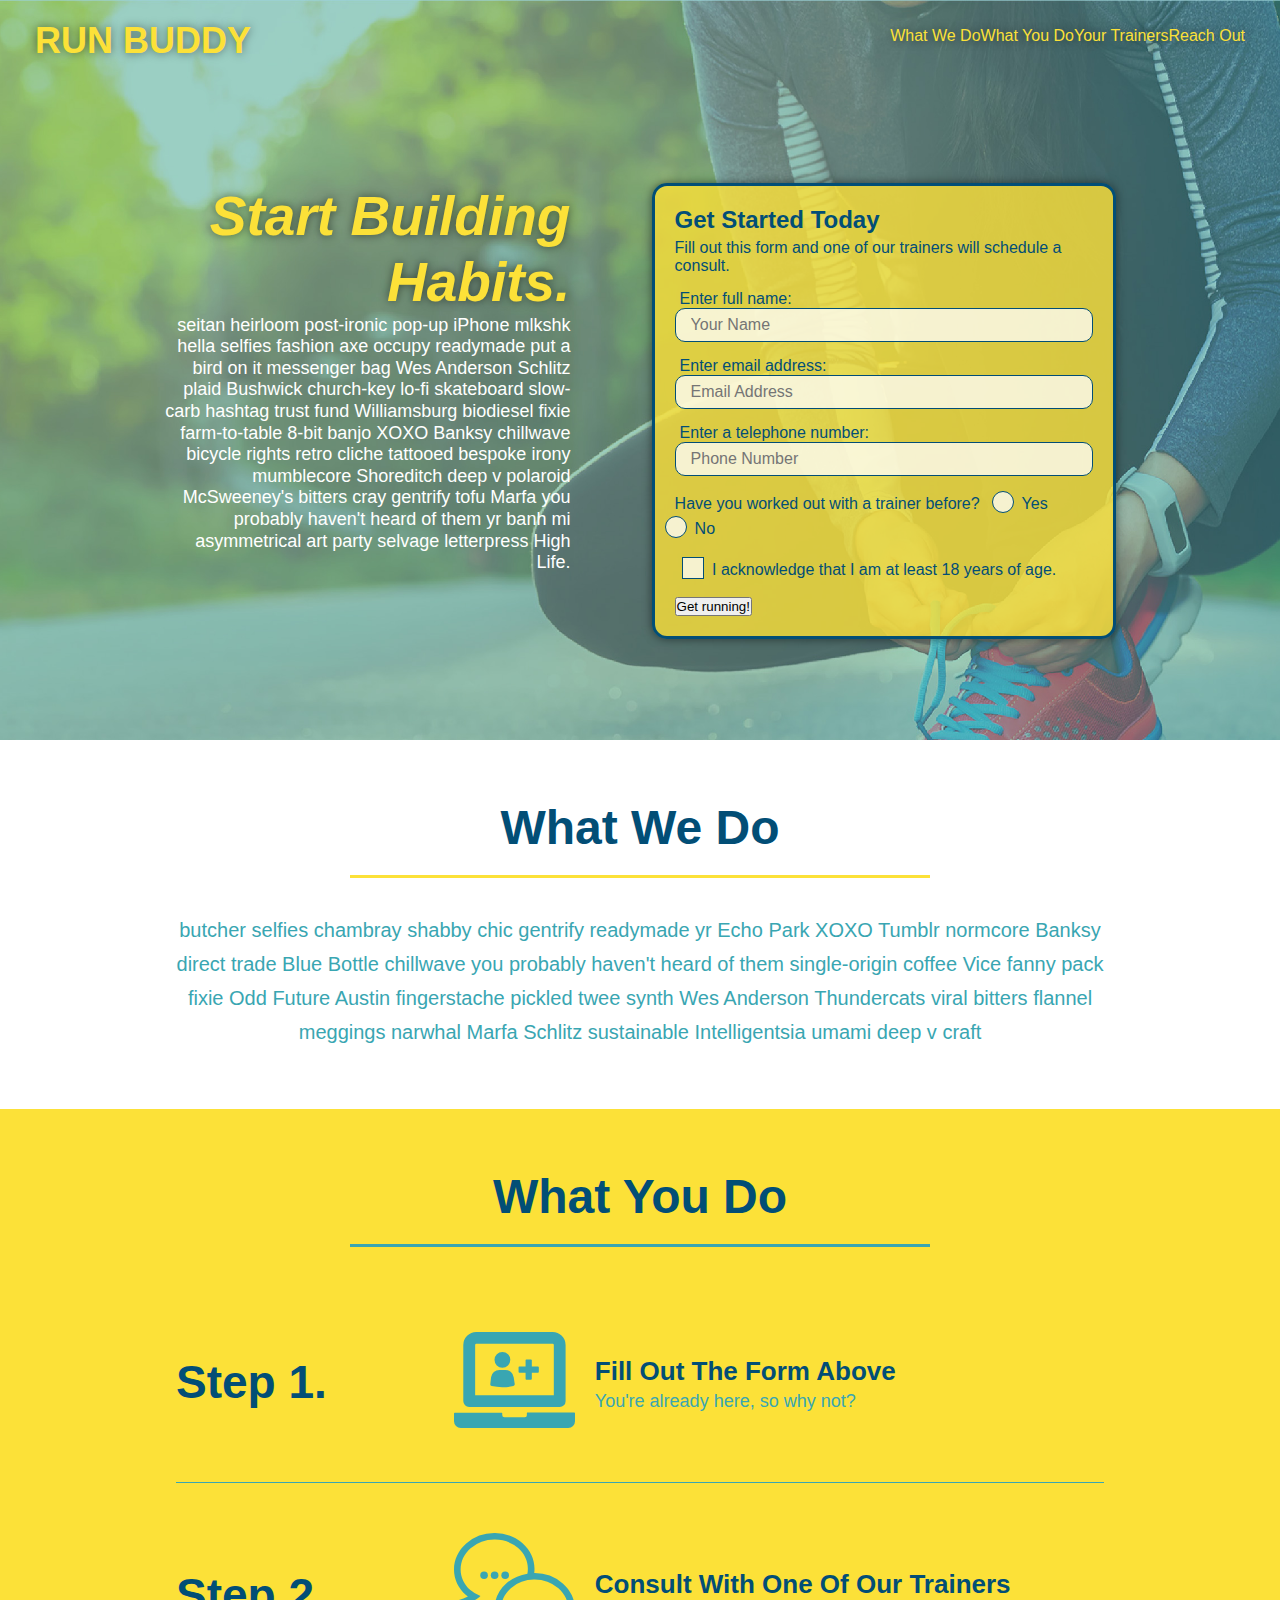
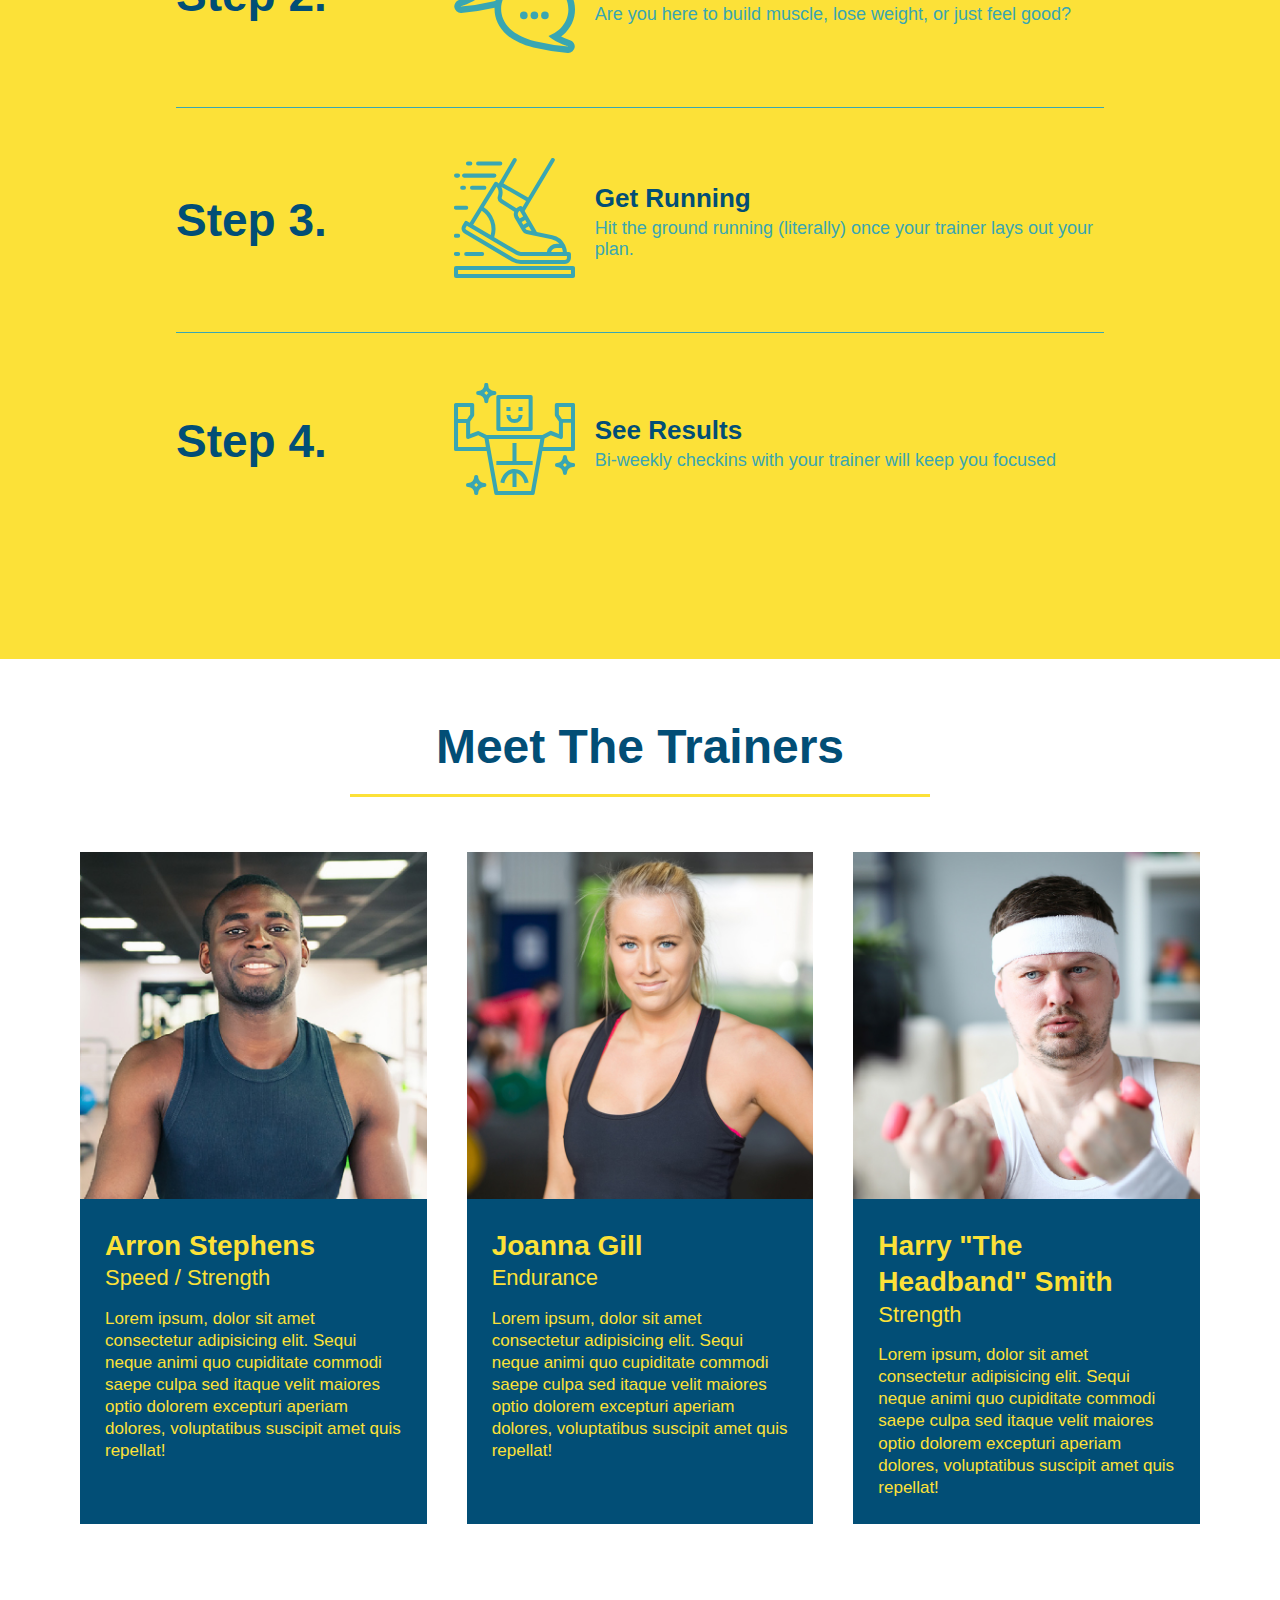
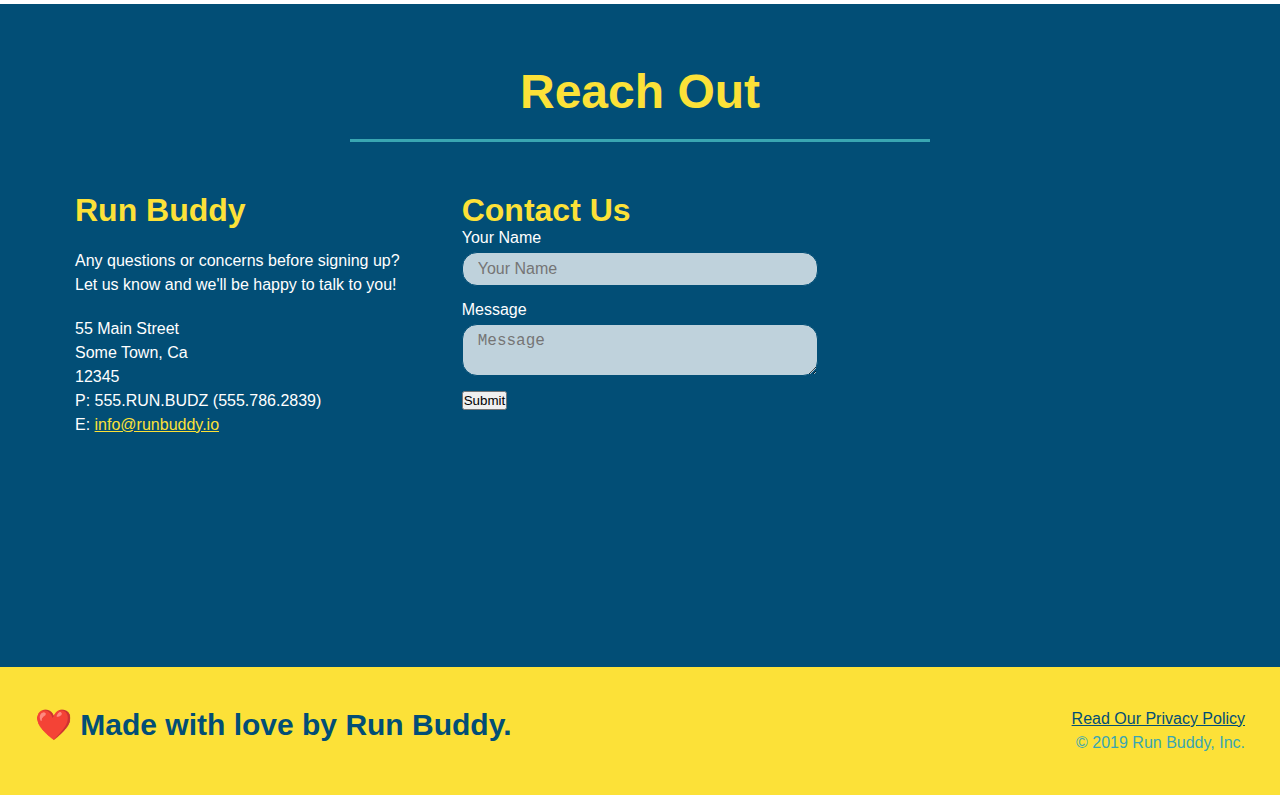
==== commit 361797f7: "final css touches" ====
--- a/index.html
+++ b/index.html
@@ -56,17 +56,21 @@
           <label for="phone">Enter a telephone number:</label>
           <input type="tel" placeholder="Phone Number" name="phone" id="phone" class="form-input" />
           <p>
-            Have you worked out with a trainer before? 
-            <input type="radio" name="trainer-confirm" id="trainer-yes" />
-            <label for="trainer-yes">Yes</label>
-            <input type="radio" name="trainer-confirm" id="trainer-no"/>
-            <label for="trainer-no">No</label>
+            Have you worked out with a trainer before?
+            <span class="radio-wrapper">
+              <input type="radio" name="trainer-confirm" id="trainer-yes" />
+              <label for="trainer-yes">Yes</label>
+            </span>
+            <span class="radio-wrapper">
+              <input type="radio" name="trainer-confirm" id="trainer-no" />
+              <label for="trainer-no">No</label>
+            </span>
           </p>
           <p>
-            <label for="checkbox">
-              I acknowledge that I am at least 18 years of age.
-            </label>
-            <input type="checkbox" name="checkpoint1" id="checkbox" />
+            <span class="checkbox-wrapper">
+              <input type="checkbox" name="age-confirm" id="checkbox" />
+              <label for="checkbox">I acknowledge that I am at least 18 years of age.</label>
+            </span>
           </p>
           <button type="submit">
             Get running!
--- a/assets/css/style.css
+++ b/assets/css/style.css
@@ -1,387 +1,583 @@
+:root {
+  --primary-color: #fce138;
+  --secondary-color: #024e76;
+  --tertiary-color: #39a6b2;
+}
+
+
 * {
-    margin: 0;
-    padding: 0;
-    box-sizing: border-box;
+  box-sizing: border-box;
+  margin: 0;
+  padding: 0;
 }
 
 body {
-    font-family: Helvetica, Arial, sans-serif;
-    color: #39a6b2;
-  }
-
-  header  {
-      padding: 20px 35px;
-      background-color: #39a6b2;
-      display: flex;
-      justify-content: space-between;
-      flex-wrap: wrap;
-  }
-
-  header h1 {
-    font-weight: bold;
-    font-size: 36px;
-    color: #fce138;
-    margin: 0;
-    
-  }
-
-  header a {
-    text-decoration: none;
-    color: #fce138;
-  }
-  
-  header nav {
-    
-    margin: 7px 0;
-  }
-
-  header nav ul li {
-    display: flex;
-    flex-wrap: wrap;
-    justify-content: space-between;
-    align-items: center;
-    list-style: none;
-  }
-
-  header nav ul li a {
-    margin: 0 30px;
-    font-weight: lighter;
-    font-size: 1.55vw;
-  }
-
-  footer {
-    display: flex;
-    justify-content: space-between;
-    flex-wrap: wrap;
-    background: #fce138;
-    width: 100%;
-    padding: 40px 35px;
-  }
-
-  footer h2 {
-    
-    color: #024e76;
-    font-size: 30px;
-    margin: 0;
-  }
-
-  footer div {
-    
-    line-height: 1.5;
-    text-align: right;
-  }
-
-  footer a {
-    color: #024e76;
-  }
-
-  section {
-    padding: 60px;
-  }
-
-  .hero {
-    display: flex;
-    justify-content: center;
-    flex-wrap: wrap;
-    background-image: url("../images/hero-bg.jpg");
-    background-size: cover;
-    background-position: center;
-    
-  }
-
-  .hero-form {
-    color:#024e76;
-    background-color: #fce138;
-    padding: 20px;
-    width: 40%;
-    border: solid 3px #024e76;
-    margin: 3.5%;
-    
-    
-  }
-
-  .hero-form h3 {
-    font-size: 24px;
-    margin: 0;
-  }
-
-  .hero-form p {
-    margin:5px 0 15px 0
-  }
-
-  .hero-form label {
-    margin: 0 5px;
-  }
-
-  .hero-form button {
-  color: #fce138;
-  background-color: #024e76;
-  border: none;
-  padding: 10px 20px;
-  font-size: 16px;
-  }
-
-  .form-input {
-  border: 1px solid #024e76;
+  color:var(--tertiary-color);
+  font-family: Helvetica, Arial, sans-serif;
+}
+
+
+/* HEADER / NAV BAR STYLES START */
+
+header {
+  padding: 20px 35px;
+  background-color:var(--tertiary-color);
+  display: flex;
+  justify-content: space-between;
+  flex-wrap: wrap;
+  text-shadow: 0 0 10px rgba(0, 0, 0, 0.5);
+  position: -webkit-sticky;
+  position: sticky;
+  top: 0;
+  background-image: url('../images/hero-bg.jpg');
+  background-size: cover;
+  background-position: center;
+  background-attachment: fixed;
+  background-position: 80%;
+  z-index: 9999;
+}
+
+header h1 {
+  font-weight: bold;
+  margin: 0;
+  font-size: 36px;
+  color:var(--primary-color);
+}
+
+header a {
+  text-decoration: none;
+  color: var(--primary-color);
+}
+
+header nav {
+  margin: 7px 0;
+}
+
+header nav ul {
+  display: flex;
+  flex-wrap: wrap;
+  justify-content: space-between;
+  align-items: center;
+  list-style: none;
+}
+
+header nav ul li a:hover {
+  padding: 10px 15px;
+  font-weight: lighter;
+  font-size: 1.55vw;
+  text-shadow: 0 0 10px rgba(0, 0, 0, 0.5);
+}
+
+/* HEADER / NAVBAR STYLES END */
+
+
+
+/* FOOTER STYLES START */
+footer {
+  background: var(--primary-color);
+  padding: 40px 35px;
+  display: flex;
+  justify-content: space-between;
+  flex-wrap: wrap;
+  width: 100%;
+}
+
+footer h2 {
+  color:var(--secondary-color);
+  font-size: 30px;
+  margin: 0;
+}
+
+footer div {
+  line-height: 1.5;
+  text-align: right;
+}
+
+footer a {
+  color: var(--secondary-color);
+}
+/* END FOOTER STYLES */
+
+/* STYLE ALL SECTION TAGS */
+section {
+  padding: 60px;
+}
+
+/* HERO STYLES START */
+.hero {
+  background-image: url('../images/hero-bg.jpg');
+  background-size: cover;
+  background-position: center;
+  display: flex;
+  justify-content: center;
+  flex-wrap: wrap;
+  align-items: flex-start;
+  background-attachment: fixed;
+  background-position: 80%;
+}
+
+.hero-cta {
+  width: 35%;
+  text-align: right;
+  margin: 3.5%;
+  color: #fff;
+  font-size: 18px;
+  line-height: 1.2;
+}
+
+.hero-cta h2 {
+  font-style: italic;
+  font-size: 55px;
+  color: var(--primary-color);
+  text-shadow: 0 0 10px rgba(0, 0, 0, 0.5);
+}
+
+.hero-form {
+  border: 3px solid var(--secondary-color);
+  border-radius: 15px;
+  background-color:rgba(252, 225, 56, 0.8);
+  padding: 20px;
+  color: var(--secondary-color);
+  width: 40%;
+  margin: 3.5%;
+  box-shadow: 0 0 10px rgba(0, 0, 0, 0.5);
+}
+
+.hero-form h3 {
+  font-size: 24px;
+  margin: 0;
+}
+.hero-form p {
+  margin: 5px 0 15px 0;
+}
+
+.form-input {
+  border: 1px solid var(--secondary-color);
+  border-radius: 10px;
   display: block;
   padding: 7px 15px;
   font-size: 16px;
-  color: #024e76;
+  color: var(--secondary-color);
+  width: 100%;
+  margin-bottom: 15px; 
+  background-color: rgba(255, 255, 255, 0.75);
+}
+
+.form-input:focus {
+  background-color: rgba(255,255,255, 1);
+  outline: none;
+}
+
+.hero-form label {
+  margin: 0 5px;
+}
+
+.hero-form button:hover {
+  color: var(--primary-color);
+  background-color: var(--secondary-color);
+  border: none;
+  border-radius: 15px;
+  padding: 10px 20px;
+  font-size: 16px;
+} 
+
+.checkbox-wrapper input, .radio-wrapper input {
+  opacity: 0;
+}
+
+.checkbox-wrapper label, .radio-wrapper label {
+  position: relative;
+  left: 10px;
+  margin: 10px;
+  line-height: 1.6;
+}
+
+.checkbox-wrapper label::before, .radio-wrapper label::before {
+  content: "";
+  height: 20px;
+  width: 20px;
+  background: rgba(255, 255, 255, 0.75);  
+  border: 1px solid var(--secondary-color);  
+  position: absolute;
+  top: -4px;
+  left: -30px;
+}
+
+.radio-wrapper label::before {
+  border-radius: 50%;
+}
+
+.radio-wrapper label::after {
+  content: "";
+  width: 20px;
+  height: 20px;
+  border-radius: 50%;
+  background: var(--secondary-color);
+  position: absolute;
+  left: -29px;
+  top: -3px;
+  background-image: radial-gradient(circle, #39a6b2, #024e76);
+}
+
+.checkbox-wrapper label::after {
+  content: "";
+  height: 6px;
+  width: 14px;
+  border-left: 2px solid var(--secondary-color);
+  border-bottom: 2px solid var(--secondary-color);
+  position: absolute;
+  left: -26px;
+  top: 1px;
+  transform: rotate(-58deg);
+  
+}
+
+
+
+.checkbox-wrapper input + label::after, 
+.radio-wrapper input + label::after {
+  content: none;
+}
+
+.checkbox-wrapper input:checked + label::after, 
+.radio-wrapper input:checked + label::after {
+  content: "";
+}
+
+
+  
+/* HERO STYLES END */
+
+
+/* SECTION TITLE STYLES START */
+.section-title {
+  font-size: 48px;
+  border-bottom: 3px solid;
+  color: var(--secondary-color);
+  padding-bottom: 20px;
+  text-align: center;
+  margin: 0 auto 35px auto;
+  width: 50%;
+}
+
+.primary-border {
+  border-color: var(--primary-color);
+}
+
+.secondary-border {
+  border-color: var(--tertiary-color);
+}
+/* SECTION TITLE STYLES END */
+
+/* WHAT WE DO STYLES */
+
+.intro p {
+  line-height: 1.7;
+  color: var(--tertiary-color);
+  width: 80%;
+  margin: 0 auto;
+  font-size: 20px;
+  text-align: center;
+}
+/* WHAT YOU DO STYLES END */
+
+
+/* WHAT YOU DO STYLES START */
+.steps { 
+  background: var(--primary-color);
+}
+
+.step {
+  margin: 50px auto;
+  padding-bottom: 50px;
+  width: 80%;
+  display: flex;
+  flex-wrap: wrap;
+  align-items: center;
+  justify-content: space-between;
+}
+
+.step:not(:last-child) {
+  border-bottom:1px solid var(--tertiary-color) ;
+}
+
+.step h3 {
+  color: var(--secondary-color);
+  font-size: 46px;
+  flex: 1 30%;
+}
+
+.step-info {
+  flex: 2 70%;
+  display: flex;
+  flex-wrap: wrap;
+  align-items: center;
+}
+
+.step-img {
+  flex: 1 12%;
+  margin-right: 20px;
+}
+
+.step-img img {
+  max-width: 100%;
+}
+
+.step-text {
+  flex: 12;
+}
+
+.step-text p {
+  color: var(--tertiary-color);
+  font-size: 18px;
+}
+
+.step-text h4 {
+  font-size: 26px;
+  line-height: 1.5;
+  color: var(--secondary-color);
+}
+
+/* WHAT YOU DO STYLES END */
+
+/* MEET THE TRAINERS START */
+.trainers {
+  width: 100%;
+  margin: 0 auto;
+  display: flex;
+  flex-wrap: wrap;
+  justify-content: space-around;
+}
+
+.trainer {
+  margin: 20px;
+  flex: 1;
+  background: var(--secondary-color);
+  color: var(--primary-color);
+}
+
+.trainer img {
+  width: 100%;
+}
+
+.trainer-bio {
+  padding: 25px;
+  line-height: 1.3;
+}
+
+.trainer-bio h3 {
+  font-size: 28px;
+}
+
+.trainer-bio h4 {
+  font-weight: lighter;
+  font-size: 22px;
+  margin-bottom: 15px;
+}
+
+.trainer-bio p {
+  font-size: 17px;
+}
+/* TRAINER STYLES END */
+
+/* REACH OUT STYLES START */
+.contact {
+  background: var(--secondary-color);
+}
+
+.contact h2 {
+  color: var(--primary-color);
+}
+
+.contact-info {
+  display: flex;
+  justify-content: space-between;
+  flex-wrap: wrap;
+}
+
+.contact-info > * {
+  flex: 1;
+  margin: 15px;
+}
+
+.contact-info iframe {
+  height: 400px;
+}
+
+.contact-info div {
+  color: white;
+}
+
+.contact-info h3 {
+  color: var(--primary-color);
+  font-size: 32px;
+}
+
+.contact-info p, .contact-info address {
+  margin: 20px 0;
+  line-height: 1.5;
+  font-size: 16px;
+  font-style: normal;
+}
+
+.contact-form input, .contact-form textarea {
+  border: 1px solid var(--secondary-color);
+  border-radius: 15px;
+  display: block;
+  padding: 7px 15px;
+  font-size: 16px;
+  color: var(--secondary-color);
   width: 100%;
   margin-bottom: 15px;
-
-  }
-
-  .intro {
-    
-  }
-
+  margin-top: 5px;
+  background-color: rgba(255,255,255, 0.75);
+}
+
+.contact-form input:focus, .contact-form textarea:focus {
+  background-color: rgba(255,255,255, 1);
+  outline: none;
+} 
+
+.contact-form button:hover {
+  width: 100%;
+  border: none;
+  border-radius: 15px;
+  background: var(--primary-color);
+  color: var(--secondary-color);
+  text-align: center;
+  padding: 15px 0;
+  font-size: 16px;
+}
+
+.contact-info a {
+  color: var(--primary-color);
+}
+
+
+/* REACH OUT STYLES END */
+
+/* UTILITIES */
+.text-left {
+  text-align: left;
+}
+
+.text-right {
+  text-align: right;
+}
+
+.flex-row {
+  display: flex;
+}
+
+
+
+/* MEDIA QUERY FOR SMALLER DESKTOP SCREENS AND SMALLER */
+@media screen and (max-width: 980px) {
+  header {
+    padding-bottom: 0;
+    justify-content: center;
+    position: relative;
+  }
+
+  header h1 {
+    width: 100%;
+    text-align: center;
+  }
+
+  header nav ul {
+    margin-top: 20px;
+    width: 100%;
+    justify-content: center;
+  }
+
+  header nav ul li a {
+    font-size: 20px;
+  }
+
+  footer h2, footer div {
+    text-align: center;
+    width: 100%;
+  }
+
+  .hero-cta, .hero-form {
+    width: 100%;
+  }
   
+  .hero-cta {
+    text-align: center;
+  }
+
+  .section-title {
+    width: 80%;
+  }
+  
+  .trainer {
+    flex: 0 70%;
+  }
+  
+  .contact-info iframe{
+    flex: 1 100%;
+  }
+ 
+}
+
+/* MEDIA QUERY FOR TABLETS AND SMALLER */
+@media screen and (max-width: 768px) {
+  section {
+    padding: 30px 15px;
+  }
+
+  .step h3 {
+    flex: 1 100%;
+    text-align: center;
+  }
+
+  .step-info {
+    flex: 2 100%;
+    text-align: center;
+    justify-content: center;
+  }
+
+  .step-img {
+    flex: 0 32%;
+    margin-right: 0;
+    margin-top: 15px;
+    margin-bottom: 15px;
+  }
+
+  .step-text {
+    flex: 100%;  
+  }
+}
+
+/* MEDIA QUERY FOR MOBILE PHONES AND SMALLER */
+@media screen and (max-width: 575px) {
+  .hero-form button {
+    width: 100%;
+  }
+
+  .section-title {
+    width: 95%;
+  }
+
   .intro p {
-    line-height: 1.7;
-    color: #39a6b2;
-    width: 80%;
-    font-size: 20px;
-    margin: 0 auto;
+    width: 100%;
+  }
+
+  .trainer {
+    flex: 0 100%;
+  }
+
+  .contact-info {
     text-align: center;
   }
 
-  .steps {
-    
-    background:#fce138
-  }
-
-  .steps div {
-    
-  }
-
-  .steps img {
-    
-  }
-
-  .step {
-    margin: 50px auto;
-    padding-bottom: 50px;
-    width: 80%;
-    border-bottom: 1px solid #39a6b2;
-    display: flex;
-    flex-wrap: wrap;
-    align-items: center;
-    justify-content: space-between;
-  }
-
-  .step-info {
-    flex: 2 70%;
-    display: flex;
-    flex-wrap: wrap;
-    align-items: center;
-  }
-
-  .step-img {
-    flex: 1 12%;
-    margin-right: 20px;
-  }
-
-  .step-img img {
-    max-width: 100%;
-  }
-  
-  .step h3 {
-    color: #024e76;
-    font-size: 46px;
-    flex: 1 30%;
-  }
-
-  .step-text {
-    flex: 12;
-  }
-  
-  .step-text p {
-    color: #39a6b2;
-    font-size: 18px;
-  }
-
-  .step-text h4 {
-    font-size: 26px;
-    line-height: 1.5;
-    color: #024e76;
-  }
-
+  .contact-info > * {
+    flex: 0 100%;
+  }
+
+  .contact-form {
+    order: 3;
+  }
  
-  .section-title {
-    font-size: 55px;
-    color: #024e76;
-    padding-bottom: 20px;
-    text-align: center;
-    margin: 0 auto 35px auto;
-    border-bottom: 3px solid;
-    width: 50%;
-  }
-  
-  .primary-border {
-    border-color: #fce138;
-  }
-  
-  .secondary-border {
-    border-color: #39a6b2;
-  }
-
-  .steps span {
-    
-  }
-
-  .trainers {
-    width: 100%;
-    margin: 0 auto;
-    display: flex;
-    flex-wrap: wrap;
-    justify-content: space-around;
-  }
-
-  .trainer {
-    flex: 1;
-    margin: 20px;
-    background: #024e76;
-    color: #fce138;
-    
-  }
-
-  .trainer img {
-    width: 100%;
-   
-  }
-  
-  .trainer-bio {
-    padding: 25px;
-    line-height: 1.3;
-  }
-
-  .text-left {
-    text-align: left;
-  }
-
-  .text-right {
-    text-align: right;
-  }
-
-  .flex-row {
-    display: flex;
-  }
-
-  .trainer-bio h3 {
-    font-size: 28px;
-    
-  }
-  
-  .trainer-bio h4 {
-    font-weight: lighter;
-    font-size: 22px;
-    margin-bottom: 15px;
-  }
-  
-  .trainer-bio p {
-    font-size: 17px;
-    
-  }
-
-  .contact {
-    
-    background:#024e76
-  }
-
-  .contact h2 {
-    color:#fce138
-  }
-
-  .contact-info {
-    display: flex;
-    justify-content: space-between;
-    flex-wrap: wrap;
-  }
-
-  .contact-info > * {
-    flex: 1;
-    margin: 15px;
-  }
-
-  .contact-info iframe {
-    
-    height: 400px;
-  }
-
-  .contact-info div {
-   
-  color: white;
-  }
-
-  .contact-info h3 {
-    color: #fce138;
-    font-size: 32px;
-  }
-  
-  .contact-info p, .contact-info address {
-    margin: 20px 0;
-    line-height: 1.5;
-    font-size: 16px;
-    font-style: normal;
-  }
-
-  .contact-form input, .contact-form textarea {
-    border: 1px solid #024e76;
-    display: block;
-    padding: 7px 15px;
-    font-size: 16px;
-    color: #024e76;
-    width: 100%;
-    margin-bottom: 15px;
-    margin-top: 5px;
-  }
-
-  .contact-form button {
-    width: 100%;
-    border: none;
-    background: #fce138;
-    color: #024e76;
-    text-align: center;
-    padding: 15px 0;
-    font-size: 16px;
-  }
-  
-  .contact-info a {
-    color: #fce138;
-  }
-
-  .page-title {
-    color: #fce138;
-    display: inline-block;
-    border-bottom: 4px #fce138 solid;
-    padding: 0 80px 15px 80px;
-    font-weight: normal;
-    font-size: 42px;
-    font-style: italic;
-
-  }
-
-  .hero-cta {
-    width: 35%;
-    text-align: right;
-    margin: 3.5%;
-    color: #fff;
-    font-size: 18px;
-    line-height: 1.3;
-  }
-
-  .hero-cta h2 {
-    font-style: italic;
-    font-size: 55px;
-    color: #fce138;
-  }
-
-
-
-
-
-  
-
-  
-  
+}